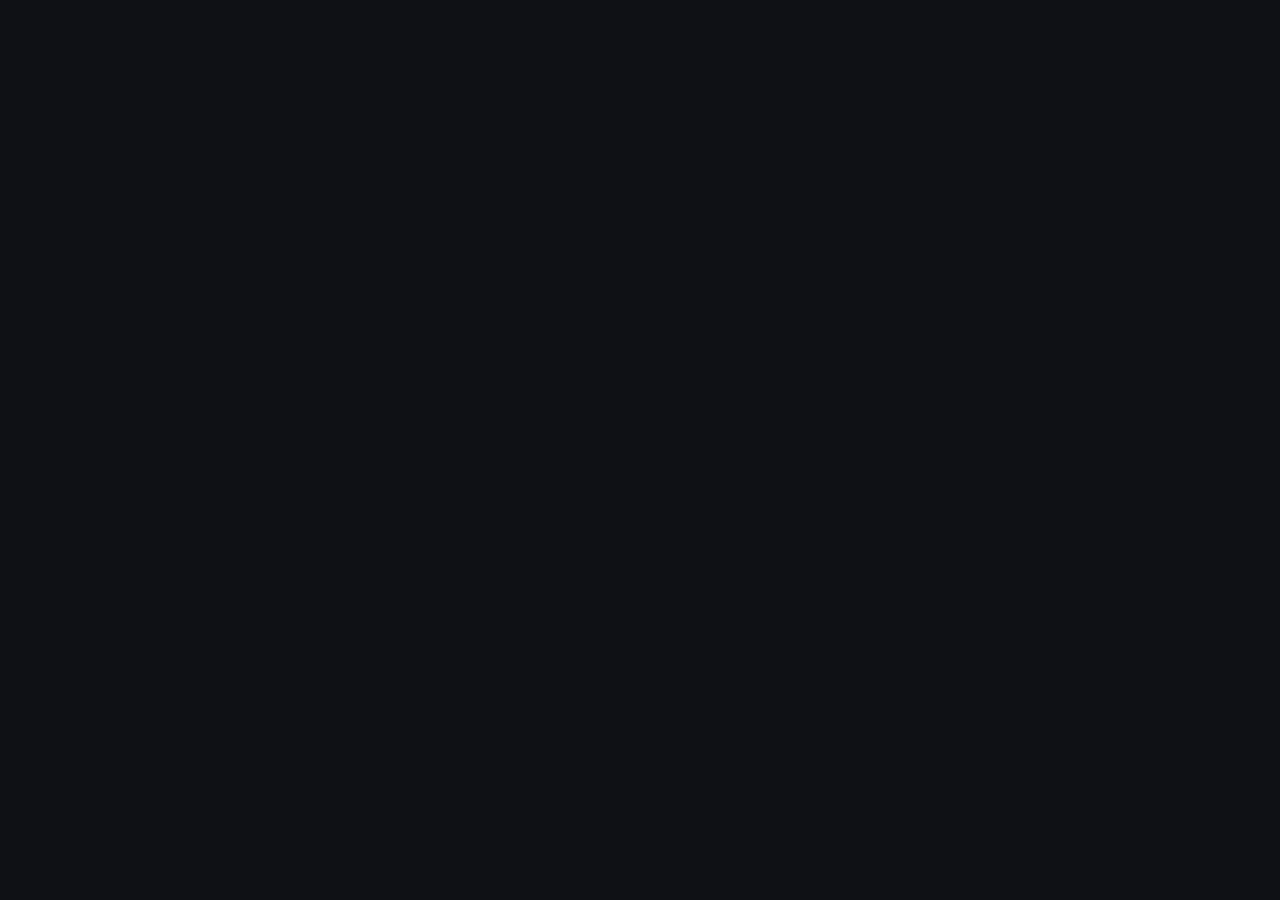
==== admin.html @ d1e249a3 "Caixas de confirmacao e de perguntar do proprio site (no lugar das do navegador), botao Desbanir e a" ====
<!DOCTYPE html>
<html lang="pt-BR">
<head>
  <meta charset="UTF-8">
  <meta name="viewport" content="width=device-width, initial-scale=1">
  <title>Administração — AethelHost</title>
  <link rel="icon" href="assets/icon.svg" type="image/svg+xml">
  <link rel="stylesheet" href="css/style.css">
  <script src="js/theme.js"></script>
</head>
<body>
  <header class="topbar">
    <div class="container">
      <a class="brand" href="index.html"><img class="logo" src="assets/icon.svg" alt="">Aethel<span>Host</span></a>
      <nav class="topnav">
        <a href="servers.html">Servidores</a>
      </nav>
    </div>
  </header>

  <main class="container">
    <div class="page-head">
      <h1>Administração</h1>
      <a class="btn" href="login.html?setup=1">Configurar logins e e-mail</a>
      <input type="text" id="adSearch" placeholder="Buscar conta, e-mail ou servidor…" maxlength="60" autocomplete="off" style="max-width:320px">
    </div>
    <div class="error" id="adErr"></div>
    <div class="info-grid" id="adTotals"></div>
    <div id="adList" style="margin-top:20px"></div>
    <p class="muted small" id="adNote" hidden>Só leitura. Você vê aqui as contas e os servidores de todo mundo; para mexer em um servidor, a própria pessoa usa o painel dela.</p>
  </main>

  <script src="js/store.js"></script>
  <script src="js/auth.js"></script>
  <script>
    const $ = (id) => document.getElementById(id);
    const PROVIDER = { google: "Google", microsoft: "Microsoft", github: "GitHub", discord: "Discord", custom: "Outro" };
    const providerName = (id) => id === "password" ? ((document.documentElement.lang || "").startsWith("en") ? "Email & password" : "E-mail e senha") : (PROVIDER[id] || id);
    const STATE = { offline: "Offline", starting: "Iniciando…", online: "Online", stopping: "Parando…" };
    let data = null;
    let mergeFor = null;  // { id, target }: qual caixa está com a mesclagem aberta (fica guardado entre as atualizações de 5 s)

    function fmtRam(mb) { return mb >= 1024 ? (mb / 1024).toFixed(mb % 1024 ? 1 : 0) + " GB" : mb + " MB"; }
    function fmtWhen(iso) {  // "2026-09-20T19:28:23" (hora local do PC) -> data e hora no idioma escolhido
      if (!iso) return "—";
      return fmtDate(new Date(iso).getTime() / 1000);
    }

    function avatar(u) {
      const fallback = h("span", { class: "avatar", translate: "no" }, (u.name || "?").trim().charAt(0).toUpperCase());
      if (!u.avatar) return fallback;
      const img = h("img", { class: "avatar", src: u.avatar, alt: "", referrerPolicy: "no-referrer" });
      img.addEventListener("error", () => img.replaceWith(fallback));
      return img;
    }

    function serverRow(s) {
      return h("div", { class: "row" },
        h("div", { class: "row-main" },
          h("strong", { translate: "no" }, s.name),
          h("small", { translate: "no" }, `${s.ip} · ${s.software} ${s.version} · :${s.port}`)),
        s.public ? h("span", { class: "badge on" }, "Endereço público") : null,
        h("span", { class: "badge" }, s.plan === "vps" ? "VPS" : "Grátis"),
        h("span", { class: "badge", translate: "no" }, fmtRam(s.ramMb)),
        h("span", { class: "status " + s.state }, STATE[s.state]),
        h("span", { class: "muted", style: "min-width:64px;text-align:right" }, s.state === "online" ? `${s.players} 👤` : ""));
    }

    // Mesclar: esta conta (drop) entra na conta escolhida (keep): logins, servidores e chave SSH passam para ela.
    function mergeBox(u) {
      if (!mergeFor || mergeFor.id !== u.id) {
        return h("div", { style: "margin-top:10px" }, h("button", { class: "btn", type: "button", style: "padding:5px 12px;font-size:13px",
          onclick: () => { mergeFor = { id: u.id, target: "" }; render(); } }, "Mesclar em outra conta…"));
      }
      const others = data.users.filter((x) => x.id !== u.id);
      const select = h("select", { onchange: (ev) => { mergeFor.target = ev.target.value; } },
        h("option", { value: "" }, "Escolha a conta que fica…"),
        ...others.map((x) => h("option", { value: x.id, selected: x.id === mergeFor.target, translate: "no" }, `${x.name}${x.username ? " (@" + x.username + ")" : ""} — ${x.email || providerName(x.provider)}`)));
      return h("div", { class: "uri-row", style: "margin-top:10px;flex-wrap:wrap" }, select,
        h("button", { class: "btn btn-danger", type: "button", onclick: async () => {
          if (!mergeFor.target) return $("adErr").replaceChildren(document.createTextNode("Escolha a conta que fica."));
          if (!(await confirmBox("Mesclar estas duas contas numa só? A conta desta caixa deixa de existir e os logins e servidores dela passam para a conta escolhida. Não dá para desfazer.", { title: "Você tem certeza?", ok: "Mesclar", danger: true }))) return;
          try { await api("POST", "/admin/merge", { keep: mergeFor.target, drop: u.id }); mergeFor = null; $("adErr").textContent = ""; await load(); }
          catch (e) { $("adErr").textContent = e.message; }
        } }, "Mesclar"),
        h("button", { class: "btn", type: "button", onclick: () => { mergeFor = null; render(); } }, "Cancelar"));
    }

    function accountCard(u) {
      const running = u.servers.filter((s) => s.state !== "offline").length;
      return h("div", { class: "card", style: "margin-bottom:14px;padding:20px" },
        h("div", { class: "row", style: "border:0;padding:0 0 10px" },
          avatar(u),
          h("div", { class: "row-main" },
            h("strong", { translate: "no" }, u.name, u.username ? h("span", { class: "muted", style: "font-weight:400" }, " @" + u.username) : null, u.admin ? h("span", { class: "badge on", translate: "yes" }, "Administrador") : null),
            h("small", {}, u.email ? h("span", { translate: "no" }, u.email) : "sem e-mail", " · ", h("span", { translate: "no" }, (u.methods || [u.provider]).map(providerName).join(" + ")))),
          h("div", { class: "row-main", style: "text-align:right;flex:none" },
            h("small", {}, "Entrou em ", h("span", { translate: "no" }, fmtWhen(u.created))),
            h("small", {}, "Último login ", h("span", { translate: "no" }, fmtWhen(u.lastLogin))),
            h("small", {}, u.sessions === 1 ? "1 sessão aberta" : `${u.sessions} sessões abertas`))),
        h("p", { class: "muted small", style: "margin:0 0 4px" },
          u.servers.length === 0 ? "Nenhum servidor." : `${u.servers.length === 1 ? "1 servidor" : u.servers.length + " servidores"}, ${running} ligado${running === 1 ? "" : "s"} agora`),
        ...u.servers.map(serverRow),
        data.users.length > 1 ? mergeBox(u) : null);
    }

    function render() {
      const q = $("adSearch").value.trim().toLowerCase();
      const t = data.totals;
      $("adTotals").replaceChildren(
        ...[["Contas", t.users], ["Servidores", t.servers], ["Ligados agora", t.running], ["Jogadores online", t.players], ["RAM em uso neste PC", fmtRam(t.ramInUseMb)]]
          .map(([label, value]) => h("div", { class: "info" }, h("small", {}, label), h("strong", {}, String(value)))));
      const match = (u) => !q || [u.name, u.email, providerName(u.provider), u.username || "", ...u.servers.flatMap((s) => [s.name, s.ip])].some((x) => (x || "").toLowerCase().includes(q));
      const cards = data.users.filter(match).map(accountCard);
      if (data.orphans.length && !q) {
        cards.push(h("div", { class: "card", style: "margin-bottom:14px;padding:20px" },
          h("p", { class: "muted small", style: "margin:0 0 4px" }, "Servidores sem conta (a conta dono não existe mais)"),
          ...data.orphans.map(serverRow)));
      }
      $("adList").replaceChildren(...(cards.length ? cards : [h("p", { class: "muted" }, "Nenhuma conta encontrada.")]));
      $("adNote").hidden = false;
    }

    async function load() {
      try {
        data = await api("GET", "/admin/overview");
        $("adErr").textContent = "";
        render();
      } catch (e) {
        if (e.status === 403) {
          $("adTotals").replaceChildren();
          $("adList").replaceChildren(h("div", { class: "empty" }, h("h2", {}, "Só para o administrador"),
            h("p", {}, "Esta página é do administrador do AethelHost (a primeira conta criada)."),
            h("a", { class: "btn btn-primary", href: "servers.html" }, "Ver meus servidores")));
          clearInterval(timer);
        } else {
          $("adErr").textContent = e.message;
        }
      }
    }

    $("adSearch").addEventListener("input", () => data && render());
    window.addEventListener("langchange", () => data && render());
    const timer = setInterval(load, 5000);
    load();
  </script>
  <script src="js/i18n-en.js"></script>
  <script src="js/i18n.js"></script>
</body>
</html>
---- css/style.css ----
/* ===== Tema escuro — cores ficam todas aqui, é só mudar as variáveis ===== */
:root {
  --bg: #0f1115;
  --surface: #171a21;
  --surface-2: #1e222b;
  --border: #2a2f3a;
  --text: #e8eaf0;
  --muted: #98a0b3;
  --accent: #4ade80;
  --accent-ink: #06210f;
  --danger: #f87171;
  --warn: #fbbf24;
  --ok: #22c55e;
  --radius: 12px;
  --border-strong: #3a4150;
  color-scheme: dark;
}

/* Tema claro (branco): só troca as cores; o console e a prévia do Minecraft continuam escuros de propósito */
:root[data-theme="light"] {
  --bg: #f4f6f9;
  --surface: #ffffff;
  --surface-2: #eceff4;
  --border: #d6dbe4;
  --border-strong: #b4bcca;
  --text: #171b22;
  --muted: #566073;
  --accent: #16a34a;
  --accent-ink: #ffffff;
  --danger: #dc2626;
  --warn: #d97706;
  --ok: #15803d;
  color-scheme: light;
}

html.i18n-wait body { visibility: hidden; }  /* escondida só até traduzir (theme.js e i18n.js) */

* { box-sizing: border-box; }

html, body { margin: 0; }

body {
  background: var(--bg);
  color: var(--text);
  font: 16px/1.5 system-ui, -apple-system, "Segoe UI", Roboto, sans-serif;
  min-height: 100vh;
}

a { color: inherit; text-decoration: none; }

.container { max-width: 1040px; margin: 0 auto; padding: 0 20px; }

/* ===== Cabeçalho ===== */
.topbar { border-bottom: 1px solid var(--border); background: var(--surface); }
.topbar .container { display: flex; align-items: center; justify-content: space-between; height: 60px; }
.brand { font-weight: 800; font-size: 20px; letter-spacing: -0.02em; }
.brand span { color: var(--accent); }
.topnav { display: flex; gap: 20px; color: var(--muted); font-size: 15px; }
.topnav a:hover { color: var(--text); }

/* Formulários do login: e-mail, senha e código */
.login-card .error, .setup-card .error, .login-card + .setup-card .error { color: var(--danger); font-size: 14px; margin: 10px 0 0; }
.login-form { text-align: left; margin-top: 14px; }
.login-form .field { margin-bottom: 14px; }
.captcha-box { margin: 4px 0 16px; }
.captcha-box iframe { max-width: 100%; }
.btn-block { width: 100%; justify-content: center; }
.center { text-align: center; }
.or { display: flex; align-items: center; gap: 12px; margin: 18px 0 6px; color: var(--muted); font-size: 14px; text-transform: lowercase; }
.or::before, .or::after { content: ""; flex: 1; height: 1px; background: var(--border); }
.check { display: flex; align-items: center; gap: 8px; margin: 0 0 16px; color: var(--muted); font-size: 14px; cursor: pointer; }
.check input { width: 16px; height: 16px; accent-color: var(--accent); }
.linkbtn { background: none; border: 0; padding: 0; color: var(--accent); font: inherit; cursor: pointer; text-decoration: underline; }
.code-input { text-align: center; font: 700 30px/1 ui-monospace, Consolas, monospace; letter-spacing: 0.35em; padding: 14px 10px 14px 20px; margin-bottom: 14px; }

/* Conta: menu no topo e página de login */
.user-menu { display: inline-flex; align-items: center; gap: 8px; }
.avatar { width: 28px; height: 28px; border-radius: 50%; object-fit: cover; background: var(--surface-2); display: inline-flex; align-items: center;
          justify-content: center; font: 800 13px/1 system-ui; color: var(--accent); flex: none; }
.user-name { max-width: 140px; overflow: hidden; text-overflow: ellipsis; white-space: nowrap; font-size: 14px; color: var(--text); }
.nav-out, .nav-login { padding: 5px 14px; font-size: 14px; }
@media (max-width: 640px) {
  .user-name { display: none; }
  .topnav { gap: 8px; }
  .nav-login, .nav-out { padding: 4px 10px; font-size: 13px; }
  .topnav a[href^="#"] { display: none; }  /* atalhos da home: no celular sobra espaço só para o essencial */
}
.login-wrap { max-width: 560px; margin: 48px auto 80px; display: grid; gap: 20px; }
.login-card { text-align: center; padding: 36px 28px; }
.login-card h1 { margin: 12px 0 8px; font-size: 26px; }
.login-logo { width: 64px; height: 64px; image-rendering: pixelated; }
.login-list { display: grid; gap: 10px; margin-top: 22px; text-align: left; }
.btn.prov { justify-content: flex-start; gap: 12px; padding: 12px 16px; font-size: 16px; }
.btn.prov.disabled { opacity: 0.55; cursor: not-allowed; }
.btn.prov small { margin-left: auto; color: var(--muted); font-weight: 400; }
.prov-mark { width: 28px; height: 28px; border-radius: 8px; color: #fff; font: 800 12px/1 system-ui; display: inline-flex; align-items: center; justify-content: center; flex: none; }
.setup-card { padding: 24px; }
.setup-block { border: 1px solid var(--border); border-radius: 10px; padding: 12px 16px; margin-bottom: 10px; background: var(--bg); }
.setup-block summary { cursor: pointer; font-weight: 700; display: flex; align-items: center; gap: 10px; }
.setup-block[open] summary { margin-bottom: 10px; color: var(--accent); }
.setup-form { margin-top: 8px; }
.uri-row { display: flex; gap: 8px; }
.uri { flex: 1; font: 13px ui-monospace, Consolas, monospace; }

/* Botão de idioma (PT | EN) no topo */
.topnav { align-items: center; }
.lang-btn { display: inline-flex; border: 1px solid var(--border); border-radius: 999px; background: var(--bg); padding: 2px; cursor: pointer; font: inherit; }
.lang-btn span { padding: 3px 10px; border-radius: 999px; font-size: 12px; font-weight: 800; letter-spacing: 0.05em; color: var(--muted); }
.lang-btn span.on { background: var(--accent); color: var(--accent-ink); }
.lang-btn:hover { border-color: var(--accent); }

/* ===== Botões ===== */
.btn {
  display: inline-flex; align-items: center; justify-content: center; gap: 8px;
  padding: 10px 20px; border-radius: 10px; border: 1px solid var(--border);
  background: var(--surface-2); color: var(--text);
  font: inherit; font-weight: 600; cursor: pointer;
}
.btn:hover { border-color: var(--border-strong); }
.btn:disabled { opacity: 0.5; cursor: not-allowed; }
.btn-primary { background: var(--accent); border-color: var(--accent); color: var(--accent-ink); }
.btn-primary:hover { filter: brightness(1.08); border-color: var(--accent); }
.btn-danger { background: transparent; border-color: var(--danger); color: var(--danger); }
.btn-lg { padding: 16px 40px; font-size: 20px; }

/* ===== Página inicial ===== */
html { scroll-behavior: smooth; }
.hero { text-align: center; padding: 80px 0 64px; }
.hero h1 { font-size: clamp(32px, 6vw, 56px); line-height: 1.1; margin: 0 0 16px; letter-spacing: -0.03em; }
.hero p { color: var(--muted); font-size: 18px; max-width: 580px; margin: 0 auto 32px; }
.hero-actions { display: flex; gap: 12px; justify-content: center; flex-wrap: wrap; }
.chips { display: flex; flex-wrap: wrap; gap: 8px; justify-content: center; margin-bottom: 28px; }
.chip { padding: 6px 14px; border-radius: 999px; border: 1px solid var(--border); background: var(--surface);
        color: var(--accent); font-size: 13px; font-weight: 700; letter-spacing: 0.02em; }
.section { padding: 64px 0; }
.section.alt { background: var(--surface); border-top: 1px solid var(--border); border-bottom: 1px solid var(--border); }
.section h2 { margin: 0 0 8px; font-size: clamp(24px, 4vw, 34px); letter-spacing: -0.02em; text-align: center; }
.section-sub { color: var(--muted); text-align: center; max-width: 620px; margin: 0 auto 36px; }
.features { display: grid; grid-template-columns: repeat(auto-fit, minmax(250px, 1fr)); gap: 16px; }
.feature { position: relative; overflow: hidden; background: var(--surface); border: 1px solid var(--border); border-radius: var(--radius); padding: 24px; }
.section.alt .feature { background: var(--bg); }
.feature h3 { margin: 0 0 8px; }
.feature p { margin: 0; color: var(--muted); }
.steps-grid { display: grid; grid-template-columns: repeat(auto-fit, minmax(240px, 1fr)); gap: 16px; }
.step-card { background: var(--bg); border: 1px solid var(--border); border-radius: var(--radius); padding: 24px; }
.step-card h3 { margin: 12px 0 6px; }
.step-card p { margin: 0; color: var(--muted); }
.step-card .num { display: inline-flex; width: 36px; height: 36px; border-radius: 10px; align-items: center; justify-content: center;
                  background: var(--accent); color: var(--accent-ink); font-weight: 800; }
.plan-cards { display: grid; grid-template-columns: repeat(auto-fit, minmax(280px, 1fr)); gap: 16px; max-width: 760px; margin: 0 auto; }
.plan-card { position: relative; overflow: hidden; background: var(--surface); border: 1px solid var(--border); border-radius: var(--radius); padding: 28px; }
.plan-card h3 { margin: 0 0 4px; }
.plan-card .price { color: var(--accent); font-weight: 800; font-size: 20px; margin-bottom: 14px; }
.plan-card ul { margin: 0 0 20px; padding-left: 18px; color: var(--muted); }
.plan-card li { margin-bottom: 6px; }
.narrow-text { max-width: 760px; }
.faq { background: var(--surface); border: 1px solid var(--border); border-radius: var(--radius); padding: 16px 20px; margin-bottom: 10px; }
.faq summary { cursor: pointer; font-weight: 700; }
.faq[open] summary { color: var(--accent); }
.faq p { margin: 10px 0 0; color: var(--muted); }
.site-footer { border-top: 1px solid var(--border); padding: 24px 0; color: var(--muted); font-size: 14px; }
.site-footer .container { display: flex; justify-content: space-between; gap: 12px; flex-wrap: wrap; }

/* Faixa diagonal "Em progresso" (cantinho do cartão) */
.ribbon-host { position: relative; overflow: hidden; }
.ribbon { position: absolute; top: 16px; right: -38px; transform: rotate(40deg); width: 150px; text-align: center; padding: 4px 0;
          background: var(--warn); color: #2a1f00; font-size: 11px; font-weight: 800; letter-spacing: 0.08em; text-transform: uppercase;
          box-shadow: 0 2px 6px rgba(0, 0, 0, 0.35); pointer-events: none; }

/* ===== Títulos de página ===== */
.page-head { display: flex; align-items: center; justify-content: space-between; gap: 16px; padding: 40px 0 24px; flex-wrap: wrap; }
.page-head h1 { margin: 0; font-size: 28px; }

/* ===== Cartões de servidor ===== */
.server-grid { display: grid; grid-template-columns: repeat(auto-fill, minmax(300px, 1fr)); gap: 16px; padding-bottom: 60px; }
.server-card {
  display: block; background: var(--surface); border: 1px solid var(--border);
  border-radius: var(--radius); padding: 20px; transition: border-color 0.15s, transform 0.15s;
}
.server-card:hover { border-color: var(--accent); transform: translateY(-2px); }
.server-card h3 { margin: 0 0 2px; }
.server-card .sub { color: var(--muted); margin: 0 0 14px; font-size: 14px; }
.server-card .addr { font-family: ui-monospace, Consolas, monospace; font-size: 13px; color: var(--muted); }
.card-foot { display: flex; align-items: center; justify-content: space-between; margin-top: 14px; }

.empty {
  text-align: center; padding: 64px 20px; border: 2px dashed var(--border);
  border-radius: var(--radius); color: var(--muted); margin-bottom: 60px;
}
.empty h2 { color: var(--text); margin: 0 0 8px; }

/* ===== Selos ===== */
.badge {
  display: inline-block; padding: 2px 10px; border-radius: 999px; font-size: 12px; font-weight: 700;
  background: var(--surface-2); border: 1px solid var(--border); color: var(--muted);
}
.status { display: inline-flex; align-items: center; gap: 8px; font-weight: 700; }
.status::before { content: ""; width: 10px; height: 10px; border-radius: 50%; background: var(--danger); }
.status.starting::before, .status.stopping::before { background: var(--warn); }
.status.online::before { background: var(--ok); }

/* ===== Formulários ===== */
.card { background: var(--surface); border: 1px solid var(--border); border-radius: var(--radius); padding: 28px; }
.narrow { max-width: 640px; margin: 0 auto; padding-bottom: 60px; }

.field { margin-bottom: 20px; }
.field label { display: block; font-weight: 600; margin-bottom: 6px; }
.field .hint { color: var(--muted); font-size: 13px; margin-top: 6px; }
.field .error { color: var(--danger); font-size: 13px; margin-top: 6px; min-height: 0; }

input[type="text"], input[type="number"], input[type="password"], input[type="email"], select {
  width: 100%; padding: 11px 14px; border-radius: 10px; border: 1px solid var(--border);
  background: var(--bg); color: var(--text); font: inherit;
}
input:focus, select:focus { outline: 2px solid var(--accent); outline-offset: -1px; }
.input-suffix { display: flex; align-items: stretch; }
.input-suffix input { border-top-right-radius: 0; border-bottom-right-radius: 0; }
.input-suffix span {
  display: flex; align-items: center; padding: 0 14px; background: var(--surface-2);
  border: 1px solid var(--border); border-left: 0; border-radius: 0 10px 10px 0; color: var(--muted);
}

.segmented { display: flex; gap: 8px; }
.segmented .seg {
  flex: 1; padding: 10px; text-align: center; border-radius: 10px; border: 1px solid var(--border);
  background: var(--bg); color: var(--muted); font-weight: 600;
}
.segmented .seg.active { border-color: var(--accent); color: var(--accent); }
.segmented .seg.off { opacity: 0.5; }

.actions { display: flex; justify-content: space-between; gap: 12px; margin-top: 28px; }

/* ===== Passos do assistente ===== */
.stepper { display: flex; gap: 8px; margin-bottom: 24px; }
.stepper .step {
  flex: 1; padding: 8px 0; border-bottom: 3px solid var(--border); color: var(--muted); font-size: 14px; font-weight: 600;
}
.stepper .step.active { border-color: var(--accent); color: var(--text); }
.stepper .step.done { border-color: var(--accent); }

/* ===== Escolha de plano ===== */
.plans { display: grid; grid-template-columns: 1fr 1fr; gap: 16px; }
.plan {
  display: block; cursor: pointer; padding: 20px; border-radius: var(--radius);
  border: 2px solid var(--border); background: var(--bg);
}
.plan input { display: none; }
.plan:has(input:checked) { border-color: var(--accent); background: var(--surface-2); }
.plan h3 { margin: 0 0 4px; }
.plan .price { color: var(--accent); font-weight: 800; margin-bottom: 10px; }
.plan ul { margin: 0; padding-left: 18px; color: var(--muted); font-size: 14px; }
.notice {
  background: var(--surface-2); border: 1px solid var(--border); border-left: 4px solid var(--warn);
  border-radius: 8px; padding: 12px 14px; font-size: 14px; color: var(--muted); margin-bottom: 20px;
}

/* ===== Painel do servidor ===== */
.panel { display: grid; grid-template-columns: 220px 1fr; gap: 24px; padding: 32px 0 60px; }
.side { display: flex; flex-direction: column; gap: 4px; }
.side button {
  text-align: left; padding: 10px 14px; border-radius: 10px; border: 0; background: transparent;
  color: var(--muted); font: inherit; font-weight: 600; cursor: pointer;
}
.side button:hover:not(:disabled) { background: var(--surface); color: var(--text); }
.side button.active { background: var(--surface-2); color: var(--accent); }
.side button:disabled { opacity: 0.4; cursor: not-allowed; }
.side button, .side .back { white-space: nowrap; }
.side .back { margin-bottom: 12px; padding: 10px 14px; color: var(--muted); font-size: 14px; }

.panel-head h1 { margin: 0; font-size: 26px; }
.panel-head p { margin: 2px 0 0; color: var(--muted); }
.demo-banner {
  margin: 16px 0; padding: 10px 14px; border-radius: 8px; background: var(--surface-2);
  border: 1px solid var(--border); border-left: 4px solid var(--warn); font-size: 14px; color: var(--muted);
}

.status-card { text-align: center; padding: 36px 20px; margin-bottom: 16px; }
.status-card .status { font-size: 28px; }
.status-card .addr { font-family: ui-monospace, Consolas, monospace; margin: 8px 0 24px; color: var(--muted); }
.info-grid { display: grid; grid-template-columns: repeat(auto-fit, minmax(150px, 1fr)); gap: 12px; }
.info { background: var(--surface); border: 1px solid var(--border); border-radius: var(--radius); padding: 14px 16px; }
.info small { display: block; color: var(--muted); }
.info strong { font-size: 18px; }

.console {
  background: #0a0c10; border: 1px solid var(--border); border-radius: var(--radius);
  height: 380px; overflow: auto; padding: 14px; font: 13px/1.6 ui-monospace, Consolas, monospace; color: #c9d1d9;
}
.console .t { color: #6b7280; }
.console .warn { color: var(--warn); }
.console .error { color: var(--danger); }
.console .cmd { color: var(--accent); }
.console .sep { color: var(--muted); margin: 6px 0; }
.cmd-row { display: flex; gap: 8px; margin-top: 12px; }

/* Aba Opções: cada opção é uma linha com o controle e, embaixo, a chave=valor do Minecraft */
.opt-head { display: flex; align-items: center; gap: 12px; flex-wrap: wrap; margin: 24px 0 12px; }
.opt-head h3 { margin: 0; }
.opt-search { flex: 1; min-width: 200px; max-width: 360px; margin-left: auto; padding: 8px 14px; }
.notice.warn { border-left-color: var(--warn); }
.opt-grid { display: grid; grid-template-columns: repeat(auto-fill, minmax(330px, 1fr)); gap: 10px; }
.opt-grid.compact { grid-template-columns: repeat(auto-fill, minmax(250px, 1fr)); gap: 8px; }
.opt { background: var(--surface); border: 1px solid var(--border); border-radius: 10px; }
.opt[hidden] { display: none; }
.opt.dirty { border-color: var(--accent); }
.opt-main { display: flex; align-items: center; justify-content: space-between; gap: 12px; padding: 10px 14px; min-height: 52px; }
.opt.compact .opt-main { padding: 7px 10px; min-height: 44px; }
.opt-label { font-weight: 700; line-height: 1.25; }
.opt.compact .opt-label { font-size: 13.5px; font-weight: 600; display: -webkit-box; -webkit-line-clamp: 2; -webkit-box-orient: vertical; overflow: hidden; }
.opt-key { background: var(--bg); color: var(--muted); font: 11.5px/1.4 ui-monospace, Consolas, monospace; padding: 4px 14px; border-radius: 0 0 9px 9px;
           overflow: hidden; text-overflow: ellipsis; white-space: nowrap; }
.opt.compact .opt-key { padding: 3px 10px; font-size: 11px; }
.opt .cs, .opt .cs-btn { min-width: 150px; }
.opt .cs-btn { padding: 7px 12px; }
.opt-text { width: 55%; min-width: 120px; padding: 7px 10px; }
.num { display: inline-flex; align-items: stretch; border: 1px solid var(--border); border-radius: 8px; background: var(--bg); overflow: hidden; flex: none; }
.num input { width: 84px; border: 0; border-radius: 0; background: transparent; text-align: center; padding: 6px 4px; -moz-appearance: textfield; appearance: textfield; }
.num input::-webkit-outer-spin-button, .num input::-webkit-inner-spin-button { -webkit-appearance: none; margin: 0; }
.opt.compact .num input { width: 64px; padding: 4px 2px; }
.num-btn { width: 30px; border: 0; background: var(--surface-2); color: var(--text); font: 700 16px/1 system-ui; cursor: pointer; }
.num-btn:hover:not(:disabled) { background: var(--accent); color: var(--accent-ink); }
.num-btn:disabled, .num input:disabled { opacity: 0.5; cursor: not-allowed; }
.tgl { display: inline-flex; cursor: pointer; flex: none; }
.tgl.off { cursor: not-allowed; opacity: 0.55; }
.tgl input { display: none; }
.tgl-box { width: 52px; height: 28px; border-radius: 7px; border: 1px solid var(--danger); background: rgba(248, 113, 113, 0.14); position: relative; transition: background 0.15s, border-color 0.15s; }
.opt.compact .tgl-box { width: 44px; height: 24px; }
.tgl-box::before { content: "✕"; position: absolute; inset: 0; display: flex; align-items: center; justify-content: flex-start; padding-left: 9px; font-size: 13px; font-weight: 800; color: var(--danger); }
.tgl-box::after { content: ""; position: absolute; top: 3px; right: 3px; width: 20px; height: calc(100% - 8px); border-radius: 4px; background: var(--danger); transition: transform 0.15s; transform: none; opacity: 0.85; }
.tgl input:checked + .tgl-box { border-color: var(--accent); background: rgba(74, 222, 128, 0.16); }
.tgl input:checked + .tgl-box::before { content: "✓"; color: var(--accent); justify-content: flex-end; padding: 0 9px 0 0; }
.tgl input:checked + .tgl-box::after { background: var(--accent); right: auto; left: 3px; }
.savebar { position: sticky; bottom: 14px; z-index: 20; display: flex; align-items: center; justify-content: space-between; gap: 12px; flex-wrap: wrap;
           margin-top: 16px; padding: 12px 16px; background: var(--surface); border: 1px solid var(--accent); border-radius: 12px; box-shadow: 0 10px 30px rgba(0, 0, 0, 0.5); }
.savebar[hidden] { display: none; }

/* Abas Jogadores, Arquivos, Mundos e Backups */
.small { font-size: 13px; margin: 0 0 12px; }
.row-actions { display: flex; gap: 8px; flex-wrap: wrap; justify-content: flex-end; }
.row .btn, .row-actions .btn { padding: 6px 12px; font-size: 14px; }
a.btn { text-decoration: none; }
.badge.on { margin-left: 8px; color: var(--accent); border-color: var(--accent); }
.form-grid { display: grid; grid-template-columns: repeat(auto-fit, minmax(200px, 1fr)); gap: 0 16px; }
.switch { display: inline-flex; align-items: center; gap: 10px; cursor: pointer; font-weight: 600; user-select: none; }
.switch input { display: none; }
.switch .knob { width: 40px; height: 22px; border-radius: 999px; background: var(--surface-2); border: 1px solid var(--border); position: relative; transition: background 0.15s; }
.switch .knob::after { content: ""; position: absolute; top: 2px; left: 2px; width: 16px; height: 16px; border-radius: 50%; background: var(--muted); transition: transform 0.15s, background 0.15s; }
.switch input:checked + .knob { background: rgba(74, 222, 128, 0.25); border-color: var(--accent); }
.switch input:checked + .knob::after { transform: translateX(18px); background: var(--accent); }
.crumbs { display: flex; flex-wrap: wrap; align-items: center; gap: 4px; font-family: ui-monospace, Consolas, monospace; font-size: 14px; }
.crumb { background: none; border: 0; padding: 2px 6px; border-radius: 6px; color: var(--accent); cursor: pointer; font: inherit; }
.crumb:hover { background: var(--surface-2); }
.crumbs .sep { color: var(--muted); }
.file-row { gap: 10px; }
.file-ico { color: var(--muted); display: inline-flex; flex: none; }
.file-name { background: none; border: 0; padding: 0; font: inherit; font-weight: 700; color: var(--text); cursor: pointer; text-align: left; }
.file-name:hover:not(.plain) { color: var(--accent); }
.file-name.plain { cursor: default; }
.editor { width: 100%; min-height: 420px; resize: vertical; padding: 12px 14px; border-radius: 10px; border: 1px solid var(--border); background: #0a0c10; color: #d7dde5;
          font: 13px/1.6 ui-monospace, Consolas, monospace; white-space: pre; overflow: auto; tab-size: 4; }
.editor:focus { outline: 2px solid var(--accent); outline-offset: -1px; }

/* Lista de escolha com o visual do AethelHost (substitui o menu nativo do navegador) */
.cs { position: relative; }
.cs-native { display: none !important; }
.cs-btn { width: 100%; display: flex; align-items: center; justify-content: space-between; gap: 10px; padding: 11px 14px; border-radius: 10px;
          border: 1px solid var(--border); background: var(--bg); color: var(--text); font: inherit; cursor: pointer; text-align: left; }
.cs-btn:hover:not(:disabled) { border-color: var(--border-strong); }
.cs-btn:focus-visible, .cs.open .cs-btn { outline: 2px solid var(--accent); outline-offset: -1px; }
.cs-btn:disabled { opacity: 0.55; cursor: not-allowed; }
.cs-label { overflow: hidden; text-overflow: ellipsis; white-space: nowrap; }
.cs-chevron { display: inline-flex; color: var(--muted); transition: transform 0.15s; flex: none; }
.cs.open .cs-chevron { transform: rotate(180deg); color: var(--accent); }
.cs-panel { position: absolute; z-index: 50; left: 0; right: 0; top: calc(100% + 6px); background: var(--surface); border: 1px solid var(--border-strong);
            border-radius: 12px; box-shadow: 0 16px 40px rgba(0, 0, 0, 0.55); overflow: hidden; }
.cs-search { width: 100%; border: 0; border-bottom: 1px solid var(--border); border-radius: 0; background: var(--surface-2); padding: 10px 14px; }
.cs-search:focus { outline: none; border-bottom-color: var(--accent); }
.cs-items { max-height: 300px; overflow-y: auto; padding: 6px; }
.cs-group { padding: 8px 10px 4px; font-size: 11px; font-weight: 800; letter-spacing: 0.08em; text-transform: uppercase; color: var(--accent); }
.cs-item { display: flex; align-items: center; justify-content: space-between; gap: 10px; padding: 8px 10px; border-radius: 8px; cursor: pointer; }
.cs-item:hover:not(.disabled) { background: var(--surface-2); }
.cs-item.selected { background: rgba(74, 222, 128, 0.12); color: var(--accent); }
.cs-item.disabled { opacity: 0.4; cursor: not-allowed; }
.cs-check { display: inline-flex; flex: none; }
.cs-none { padding: 14px 10px; color: var(--muted); text-align: center; }

/* Logo e ícone dos servidores */
.brand { display: inline-flex; align-items: center; }
.brand .logo { width: 30px; height: 30px; image-rendering: pixelated; margin-right: 10px; }
.card-icon, .hdr-icon { image-rendering: pixelated; flex: none; border-radius: 6px; background: var(--surface-2); }
.card-icon { width: 48px; height: 48px; }
.hdr-icon { width: 64px; height: 64px; }
.card-top { display: flex; gap: 14px; align-items: center; margin-bottom: 10px; }
.card-title { min-width: 0; }
.card-title h3 { margin: 0; overflow: hidden; text-overflow: ellipsis; white-space: nowrap; }
.card-title .sub { margin: 2px 0 0; min-height: 1.4em; }
.panel-top { display: flex; align-items: center; gap: 16px; }
.panel-head .sub-mc { color: var(--muted); margin-top: 4px; }
.mc-line { min-height: 1.35em; white-space: pre-wrap; }
.panel-head p.mc { margin: 4px 0 0; }
.blk { text-shadow: 0 0 3px rgba(255, 255, 255, 0.55); }
.obf { font-family: ui-monospace, Consolas, monospace; }

/* Editor do subtítulo (MOTD): cores, negrito e o resto, no estilo AethelHost */
.motd-toolbar { display: flex; flex-wrap: wrap; gap: 8px; margin-bottom: 8px; }
.tb-group { display: flex; flex-wrap: wrap; gap: 4px; padding: 4px; background: var(--bg); border: 1px solid var(--border); border-radius: 10px; }
.sw { width: 26px; height: 26px; border-radius: 6px; border: 2px solid var(--border); background: var(--c); color: #fff; mix-blend-mode: normal;
      font: 700 11px/1 ui-monospace, Consolas, monospace; cursor: pointer; text-shadow: 0 0 2px #000, 0 0 2px #000; padding: 0; }
.sw:hover { border-color: var(--accent); transform: translateY(-1px); }
.sw-dark { border-color: #4a505b; }
.tb { min-width: 32px; height: 28px; padding: 0 8px; border-radius: 6px; border: 1px solid transparent; background: var(--surface-2); color: var(--text);
      font: 600 14px/1 system-ui, sans-serif; cursor: pointer; display: inline-flex; align-items: center; justify-content: center; }
.tb:hover { border-color: var(--accent); color: var(--accent); }
.motd-input { width: 100%; resize: none; padding: 11px 14px; border-radius: 10px; border: 1px solid var(--border); background: var(--bg); color: var(--text);
              font: 14px/1.5 ui-monospace, Consolas, monospace; white-space: pre; overflow: hidden; }
.motd-input:focus { outline: 2px solid var(--accent); outline-offset: -1px; }
.mc-list { display: flex; gap: 12px; align-items: flex-start; margin-top: 12px; padding: 10px; background: #14171b; border: 2px solid #3b414b; border-radius: 4px; overflow: hidden; }
.mc-icon { width: 64px; height: 64px; image-rendering: pixelated; flex: none; }
.mc-body { min-width: 0; font: 15px/1.3 ui-monospace, Consolas, "Courier New", monospace; letter-spacing: -0.2px; text-shadow: 2px 2px 0 #2d3138; }
.mc-name { color: #fff; }
.mc-text { color: #aaa; }
.icon-picker { display: flex; gap: 16px; align-items: center; flex-wrap: wrap; }
.icon-picker img { width: 64px; height: 64px; image-rendering: pixelated; border-radius: 6px; background: var(--surface-2); border: 1px solid var(--border); }

/* Aba Software e Mods/Plugins */
.plan .kind { color: var(--accent); font-weight: 700; font-size: 13px; margin-bottom: 6px; }
.plan .plan-desc { margin: 0; color: var(--muted); font-size: 13px; }
.card-head { display: flex; align-items: center; justify-content: space-between; gap: 12px; margin-bottom: 12px; flex-wrap: wrap; }
.row { display: flex; align-items: center; gap: 12px; padding: 12px 0; border-top: 1px solid var(--border); }
.row:first-child { border-top: 0; }
.row.off .row-main { opacity: 0.55; }
.row-main { flex: 1; min-width: 0; display: flex; flex-direction: column; }
.row-main small { color: var(--muted); }
.row-main .desc { color: var(--muted); font-size: 13px; margin-top: 2px; overflow: hidden; text-overflow: ellipsis; display: -webkit-box; -webkit-line-clamp: 2; -webkit-box-orient: vertical; }
.icon { width: 44px; height: 44px; border-radius: 10px; background: var(--surface-2); flex: none; object-fit: cover; }
.muted { color: var(--muted); }
.ok-msg { color: var(--ok); font-size: 14px; margin: 8px 0; }
.ok-msg:empty { margin: 0; }
.is-running .needs-offline { opacity: 0.4; pointer-events: none; }

/* Cartão de conexão com a VPS */
.steps { margin: 0 0 16px; padding-left: 20px; color: var(--muted); font-size: 14px; }
.steps li { margin-bottom: 6px; }
.steps b, code { color: var(--text); }
code { background: var(--bg); border: 1px solid var(--border); border-radius: 6px; padding: 1px 6px; font-size: 13px; }
.keybox {
  width: 100%; resize: none; padding: 10px 12px; border-radius: 10px; border: 1px solid var(--border);
  background: var(--bg); color: var(--text); font: 12px/1.5 ui-monospace, Consolas, monospace; word-break: break-all;
}
.btn-row { display: flex; gap: 8px; flex-wrap: wrap; margin-top: 12px; }
.vps-result { margin-top: 12px; font-size: 14px; color: var(--muted); }
.vps-result.ok { color: var(--ok); }
.vps-result.bad { color: var(--danger); }
.info small.names, .info #playerNames { margin-top: 2px; word-break: break-word; }

.danger-zone { margin-top: 28px; padding-top: 20px; border-top: 1px solid var(--border); }

[hidden] { display: none !important; }

@media (max-width: 800px) {
  .panel { grid-template-columns: 1fr; }
  .side { flex-direction: row; overflow-x: auto; }
  .side .back { margin-bottom: 0; }
  .plans { grid-template-columns: 1fr; }
}


/* ===== Menu do perfil (topo) ===== */
.user-menu { position: relative; }
.user-btn { display: inline-flex; align-items: center; gap: 8px; padding: 3px 10px 3px 4px; border-radius: 999px; border: 1px solid var(--border);
            background: var(--surface-2); color: var(--text); font: inherit; cursor: pointer; }
.user-btn:hover, .user-btn[aria-expanded="true"] { border-color: var(--accent); }
.user-btn .caret { width: 0; height: 0; border-left: 4px solid transparent; border-right: 4px solid transparent; border-top: 5px solid var(--muted); }
.user-pop { position: absolute; right: 0; top: calc(100% + 8px); min-width: 190px; z-index: 60; padding: 6px; background: var(--surface);
            border: 1px solid var(--border-strong); border-radius: 12px; box-shadow: 0 16px 40px rgba(0, 0, 0, 0.35); }
.user-pop[hidden] { display: none; }
.user-pop .who { padding: 8px 12px 10px; border-bottom: 1px solid var(--border); margin-bottom: 4px; font-size: 13px; color: var(--muted); }
.user-pop .who b { display: block; color: var(--text); font-size: 15px; }
.user-pop a, .user-pop button { display: block; width: 100%; text-align: left; padding: 9px 12px; border: 0; border-radius: 8px; background: none;
                                color: var(--text); font: inherit; font-size: 14px; cursor: pointer; }
.user-pop a:hover, .user-pop button:hover { background: var(--surface-2); color: var(--text); }
.user-pop .danger { color: var(--danger); }

/* ===== Página do perfil ===== */
.profile { max-width: 760px; margin: 32px auto 80px; display: grid; gap: 20px; }
.profile-card { padding: 0; overflow: hidden; }
.banner { position: relative; height: 160px; background: linear-gradient(135deg, #1a2a22 0%, #16211c 45%, #1b2029 100%); overflow: hidden; }
.banner::before { content: ""; position: absolute; inset: 0; background: url("../assets/icon.svg") 0 0 / 36px 36px space; opacity: 0.32; }
.banner::after { content: ""; position: absolute; inset: 0; background: linear-gradient(180deg, transparent 55%, rgba(0, 0, 0, 0.35)); }
.profile-head { display: flex; align-items: flex-end; gap: 18px; padding: 0 28px; margin-top: -44px; position: relative; z-index: 1; flex-wrap: wrap; }
.avatar.big { width: 96px; height: 96px; font-size: 40px; border: 4px solid var(--surface); box-shadow: 0 4px 16px rgba(0, 0, 0, 0.35); }
.profile-head h1 { margin: 0; font-size: 28px; line-height: 1.15; }
.profile-head .handle { color: var(--muted); font-size: 16px; }
.profile-body { padding: 18px 28px 28px; }
.profile-facts { display: grid; grid-template-columns: repeat(auto-fit, minmax(200px, 1fr)); gap: 12px; margin: 0; }
.profile-facts div { background: var(--bg); border: 1px solid var(--border); border-radius: 10px; padding: 10px 14px; }
.profile-facts dt { color: var(--muted); font-size: 13px; }
.profile-facts dd { margin: 2px 0 0; font-weight: 600; word-break: break-word; }
.theme-picker { display: grid; grid-template-columns: repeat(2, 1fr); gap: 12px; margin-top: 14px; }
.theme-opt { border: 2px solid var(--border); border-radius: 12px; padding: 10px; background: var(--surface); color: var(--text); font: inherit; cursor: pointer; text-align: left; }
.theme-opt:hover { border-color: var(--border-strong); }
.theme-opt[aria-pressed="true"] { border-color: var(--accent); }
.theme-opt .swatch { display: block; height: 64px; border-radius: 8px; margin-bottom: 8px; border: 1px solid rgba(128, 128, 128, 0.35); position: relative; }
.theme-opt .swatch::before { content: ""; position: absolute; left: 10px; top: 10px; width: 46%; height: 8px; border-radius: 4px; background: rgba(128, 128, 128, 0.55); }
.theme-opt .swatch::after { content: ""; position: absolute; left: 10px; top: 28px; width: 28%; height: 20px; border-radius: 6px; background: #4ade80; }
.swatch.dark { background: #0f1115; }
.swatch.light { background: #f4f6f9; }

/* No tema branco, o subtítulo colorido do Minecraft ganha um fundo escuro (as cores claras do jogo sumiriam no branco) */
:root[data-theme="light"] .sub-mc { display: inline-block; background: #1b1f27; padding: 2px 10px; border-radius: 6px; }

/* ===== Sino de notificações ===== */
.bell { position: relative; display: inline-flex; align-items: center; justify-content: center; width: 36px; height: 36px; border-radius: 50%;
        border: 1px solid var(--border); background: var(--surface-2); color: var(--text); cursor: pointer; padding: 0; }
.bell:hover, .bell[aria-expanded="true"] { border-color: var(--accent); }
.bell svg { width: 18px; height: 18px; }
.bell-count { position: absolute; top: -4px; right: -4px; min-width: 18px; height: 18px; padding: 0 5px; border-radius: 999px; background: var(--danger);
              color: #fff; font: 800 11px/18px system-ui; text-align: center; }
.bell-wrap { position: relative; display: inline-flex; }
.notif-pop { position: absolute; right: 0; top: calc(100% + 8px); width: 340px; max-width: calc(100vw - 24px); max-height: 70vh; overflow: auto; z-index: 60;
             background: var(--surface); border: 1px solid var(--border-strong); border-radius: 12px; box-shadow: 0 16px 40px rgba(0, 0, 0, 0.35); }
.notif-pop[hidden] { display: none; }
.notif-head { display: flex; align-items: center; justify-content: space-between; padding: 12px 14px; border-bottom: 1px solid var(--border); font-weight: 700; }
.notif-head .linkbtn { font-size: 13px; font-weight: 400; }
.notif-item { padding: 12px 14px; border-bottom: 1px solid var(--border); font-size: 14px; }
.notif-item:last-child { border-bottom: 0; }
.notif-item.unread { background: rgba(74, 222, 128, 0.07); }
.notif-item .when { color: var(--muted); font-size: 12px; margin-top: 4px; }
.notif-item .lv { display: flex; gap: 12px; flex-wrap: wrap; color: var(--muted); font-size: 13px; margin-top: 4px; }
.notif-item .lv b { color: var(--text); font-weight: 600; }
.notif-actions { display: flex; gap: 8px; margin-top: 10px; }
.notif-actions .btn { padding: 5px 14px; font-size: 13px; }
.notif-empty { padding: 22px 14px; text-align: center; color: var(--muted); }

/* ===== Compartilhamento ===== */
.badge.shared { color: #38bdf8; border-color: #38bdf8; }
.badge.owner { color: var(--warn); border-color: var(--warn); }
.badge.pending { color: var(--warn); border-color: var(--warn); }
.share-row { display: flex; align-items: center; gap: 12px; padding: 12px 0; border-top: 1px solid var(--border); flex-wrap: wrap; }
.share-row:first-child { border-top: 0; }
.share-row .who { flex: 1; min-width: 160px; display: flex; align-items: center; gap: 10px; }
.share-row .who small { display: block; color: var(--muted); }
.share-row select { width: auto; min-width: 150px; padding: 7px 10px; }
.share-form { display: grid; gap: 14px; }
.type-grid { display: grid; grid-template-columns: repeat(auto-fit, minmax(210px, 1fr)); gap: 16px; }
.type-grid h4 { margin: 0 0 4px; }
.type-grid p { margin: 0; color: var(--muted); font-size: 14px; }
.shared-badge { margin-left: 10px; vertical-align: middle; font-size: 12px; }

/* Papéis: quem recebeu o servidor só vê o que o nível dele permite (a API também confere) */
body.role-basic .full-only { display: none !important; }
body:not(.role-owner) .owner-only { display: none !important; }
body.files-read .files-write, body.files-none .files-write { display: none !important; }

/* ===== Tela de espera ("Aguarde...") ===== */
.wait-overlay { position: fixed; inset: 0; z-index: 500; display: flex; align-items: center; justify-content: center; background: rgba(120, 126, 138, 0.55); backdrop-filter: blur(2px); }
.wait-overlay[hidden] { display: none; }
.wait-box { display: flex; flex-direction: column; align-items: center; gap: 14px; padding: 22px 36px; border-radius: 14px; background: rgba(30, 34, 43, 0.94); color: #fff; font-weight: 700; font-size: 18px; box-shadow: 0 12px 40px rgba(0, 0, 0, 0.35); }
.spinner { width: 34px; height: 34px; border-radius: 50%; border: 4px solid rgba(255, 255, 255, 0.25); border-top-color: var(--accent); animation: spin 0.8s linear infinite; }
@keyframes spin { to { transform: rotate(360deg); } }

/* ===== Conectar-se (outros logins da mesma conta) ===== */
.conn-row { display: flex; align-items: center; gap: 14px; padding: 14px 0; border-top: 1px solid var(--border); flex-wrap: wrap; }
.conn-row:first-child { border-top: 0; }
.conn-row .who { flex: 1; min-width: 160px; display: flex; align-items: center; gap: 12px; }
.conn-row .who small { display: block; color: var(--muted); }
.badge.connected { color: var(--accent); border-color: var(--accent); }

/* ===== Banners prontos e editar perfil ===== */
.banner.b-blue { background: linear-gradient(135deg, #12263a 0%, #14202f 50%, #1b2029 100%); }
.banner.b-purple { background: linear-gradient(135deg, #2a1a3a 0%, #1e1830 50%, #1b2029 100%); }
.banner.b-orange { background: linear-gradient(135deg, #3a2612 0%, #2c1f14 50%, #1b2029 100%); }
.banner.b-red { background: linear-gradient(135deg, #3a1616 0%, #2b1719 50%, #1b2029 100%); }
.banner.b-gray { background: linear-gradient(135deg, #2a2f38 0%, #21252c 50%, #1b2029 100%); }
.banner.has-img { background-size: cover; background-position: center; }
.banner.has-img::before { display: none; }
.stack { display: grid; gap: 20px; }
.stack h2 { margin: 0 0 4px; }
.swatch-grid { display: flex; flex-wrap: wrap; gap: 10px; margin: 10px 0 14px; }
.b-swatch { position: relative; width: 84px; height: 44px; border-radius: 10px; border: 2px solid var(--border); padding: 0; cursor: pointer; overflow: hidden; }
.b-swatch::before { content: ""; position: absolute; inset: 0; background: url("../assets/icon.svg") 0 0 / 16px 16px space; opacity: 0.3; }
.b-swatch[aria-pressed="true"] { border-color: var(--accent); }
.b-swatch:hover { border-color: var(--border-strong); }
.b-swatch.b-green { background: linear-gradient(135deg, #1a2a22, #1b2029); }
.b-swatch.b-blue { background: linear-gradient(135deg, #12263a, #1b2029); }
.b-swatch.b-purple { background: linear-gradient(135deg, #2a1a3a, #1b2029); }
.b-swatch.b-orange { background: linear-gradient(135deg, #3a2612, #1b2029); }
.b-swatch.b-red { background: linear-gradient(135deg, #3a1616, #1b2029); }
.b-swatch.b-gray { background: linear-gradient(135deg, #2a2f38, #1b2029); }
.edit-head { display: flex; align-items: center; gap: 16px; flex-wrap: wrap; margin-bottom: 8px; }
.edit-head .avatar.big { width: 72px; height: 72px; font-size: 30px; border-width: 3px; }
.two-col { display: grid; grid-template-columns: repeat(auto-fit, minmax(230px, 1fr)); gap: 14px; }
.code-step { border: 1px solid var(--accent); border-radius: 12px; padding: 16px; margin-top: 12px; text-align: center; }
.code-step .code-input { max-width: 260px; margin: 8px auto 12px; display: block; }

/* Caixas de diálogo (confirmar / perguntar) */
.dlg-overlay { position: fixed; inset: 0; z-index: 600; display: flex; align-items: center; justify-content: center; padding: 16px; background: rgba(8, 10, 14, 0.62); backdrop-filter: blur(3px); animation: dlg-fade 0.15s ease-out; }
.dlg-box { width: min(440px, 100%); padding: 26px 26px 22px; border-radius: 16px; background: var(--surface); border: 1px solid var(--border-strong); box-shadow: 0 24px 70px rgba(0, 0, 0, 0.5); text-align: center; animation: dlg-pop 0.18s ease-out; }
.dlg-icon { width: 46px; height: 46px; margin: 0 auto 14px; border-radius: 50%; display: flex; align-items: center; justify-content: center; font-size: 24px; font-weight: 800; color: var(--accent); background: rgba(74, 222, 128, 0.14); border: 2px solid var(--accent); }
.dlg-box.danger .dlg-icon { color: var(--danger); background: rgba(248, 113, 113, 0.14); border-color: var(--danger); }
.dlg-title { margin: 0 0 8px; font-size: 20px; }
.dlg-msg { margin: 0 0 18px; color: var(--muted); line-height: 1.5; font-size: 15px; overflow-wrap: anywhere; }
.dlg-input { width: 100%; margin: 0 0 18px; }
.dlg-actions { display: flex; gap: 10px; justify-content: center; flex-wrap: wrap; }
.dlg-actions .btn { min-width: 120px; justify-content: center; }
@keyframes dlg-fade { from { opacity: 0; } to { opacity: 1; } }
@keyframes dlg-pop { from { opacity: 0; transform: translateY(8px) scale(0.97); } to { opacity: 1; transform: none; } }
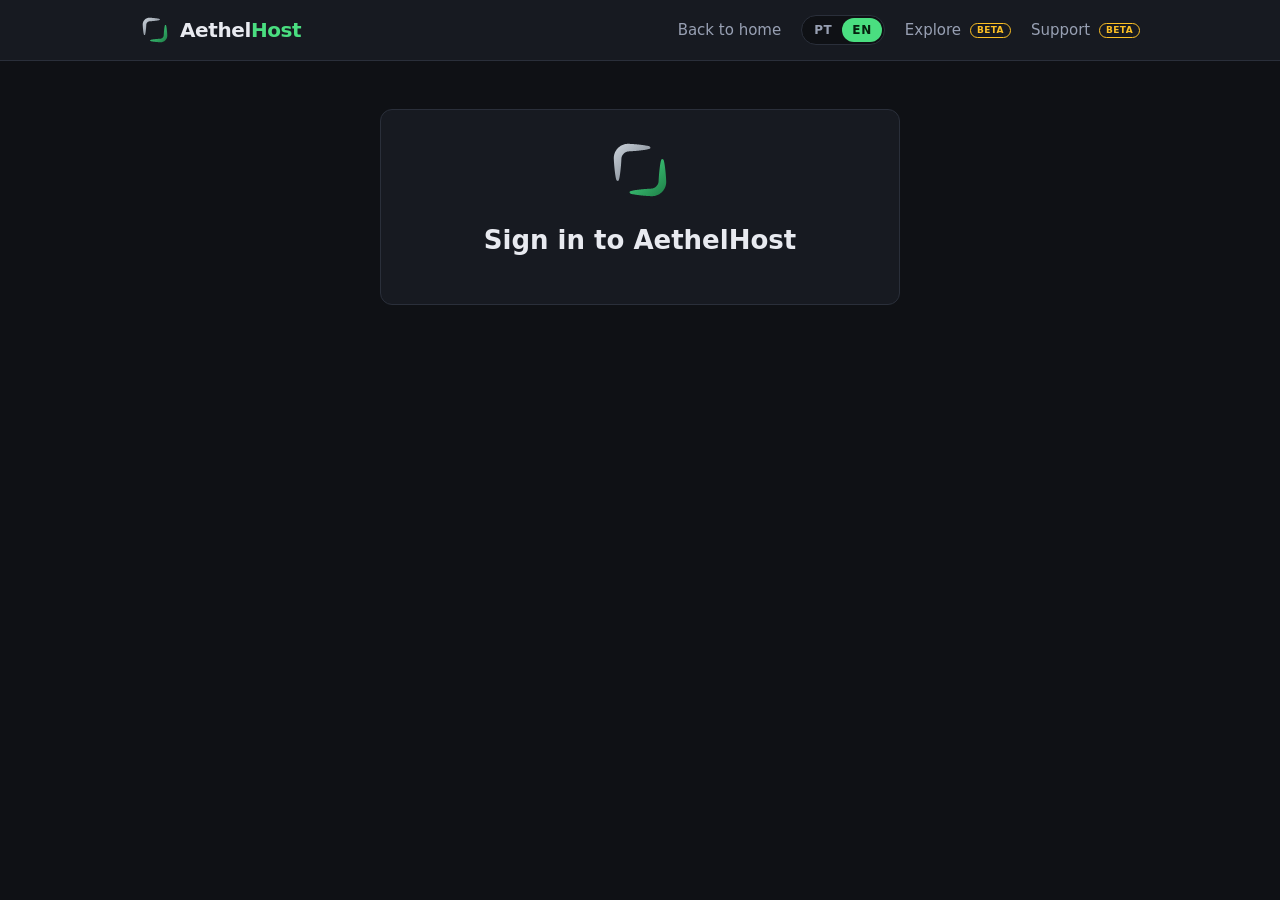
==== commit 97a6323e: "Explorar (Beta) com selo Confiavel por AethelHost, denuncias e Suporte (Beta) com guias e conversa c" ====
--- a/admin.html
+++ b/admin.html
@@ -26,6 +26,8 @@
     </div>
     <div class="error" id="adErr"></div>
     <div class="info-grid" id="adTotals"></div>
+    <div id="adExplore" style="margin-top:20px"></div>
+    <div id="adSupport" style="margin-top:20px"></div>
     <div id="adList" style="margin-top:20px"></div>
     <p class="muted small" id="adNote" hidden>Só leitura. Você vê aqui as contas e os servidores de todo mundo; para mexer em um servidor, a própria pessoa usa o painel dela.</p>
   </main>
@@ -60,6 +62,9 @@
           h("strong", { translate: "no" }, s.name),
           h("small", { translate: "no" }, `${s.ip} · ${s.software} ${s.version} · :${s.port}`)),
         s.public ? h("span", { class: "badge on" }, "Endereço público") : null,
+        s.listed ? h("span", { class: "badge on" }, "No Explorar") : null,
+        s.verified ? h("span", { class: "badge on" }, "Verificado") : null,
+        h("button", { class: "btn", type: "button", style: "padding:3px 10px;font-size:12px", onclick: () => setTrust(s) }, s.verified ? "Tirar selo" : "Dar selo"),
         h("span", { class: "badge" }, s.plan === "vps" ? "VPS" : "Grátis"),
         h("span", { class: "badge", translate: "no" }, fmtRam(s.ramMb)),
         h("span", { class: "status " + s.state }, STATE[s.state]),
@@ -86,6 +91,98 @@
         h("button", { class: "btn", type: "button", onclick: () => { mergeFor = null; render(); } }, "Cancelar"));
     }
 
+    // ---- Explorar: selo "Confiável por AethelHost", remoção e denúncias
+    async function setTrust(s) {
+      let note = "";
+      if (!s.verified) {
+        note = await promptBox(`Dar o selo Confiável por AethelHost ao servidor "${s.name}"? Só dê depois de testar: entra, sem mods maliciosos, sem golpe. Nota para você (opcional):`, { title: "Dar o selo", ok: "Dar selo", placeholder: "ex.: testado em 26/09" });
+        if (note === null) return;
+      } else if (!(await confirmBox(`Tirar o selo do servidor "${s.name}"?`, { ok: "Tirar selo", danger: true }))) return;
+      try { await api("POST", "/admin/explore", { id: s.id, verified: !s.verified, note }); $("adErr").textContent = ""; await load(); }
+      catch (e) { $("adErr").textContent = e.message; }
+    }
+
+    async function exploreAct(s, body, ask) {
+      if (ask && !(await confirmBox(ask, { ok: "Confirmar", danger: true }))) return;
+      try { await api("POST", "/admin/explore", { id: s.id, ...body }); $("adErr").textContent = ""; await load(); }
+      catch (e) { $("adErr").textContent = e.message; }
+    }
+
+    let exploreData = null, supportData = null, supportDraft = {};
+    function exploreSection() {
+      const list = exploreData ? exploreData.servers : [];
+      const reported = list.filter((s) => s.reports.length).length;
+      const rows = list.map((s) => h("div", { style: "padding:12px 0;border-top:1px solid var(--border)" },
+        h("div", { class: "row", style: "border:0;padding:0" },
+          h("div", { class: "row-main" },
+            h("strong", { translate: "no" }, s.name),
+            h("small", { translate: "no" }, `${s.ip} · ${s.softwareLabel} ${s.version} · ${s.plan === "vps" ? "VPS" : "Grátis"} · @${s.owner}`),
+            s.verified && s.verifiedNote ? h("small", {}, "Nota: ", h("span", { translate: "no" }, s.verifiedNote)) : null),
+          s.listed && !s.blocked ? h("span", { class: "badge on" }, "No Explorar") : null,
+          s.blocked ? h("span", { class: "badge pending" }, "Removido") : null,
+          s.autoHidden ? h("span", { class: "badge pending" }, "Oculto por denúncias") : null,
+          s.verified ? h("span", { class: "badge on" }, "Verificado") : null,
+          h("span", { class: "status " + s.state }, STATE[s.state])),
+        s.reports.length ? h("div", { style: "margin:8px 0 0" }, ...s.reports.map((r) => h("div", { class: "small", style: "margin:2px 0" },
+          h("b", {}, r.label), r.note ? h("span", { translate: "no" }, ": " + r.note) : null, h("span", { class: "muted" }, " · @" + r.by + " · ", fmtDate(r.ts))))) : null,
+        h("div", { class: "btn-row", style: "margin-top:8px" },
+          h("button", { class: "btn", type: "button", onclick: () => setTrust(s) }, s.verified ? "Tirar selo" : "Dar selo"),
+          s.blocked
+            ? h("button", { class: "btn", type: "button", onclick: () => exploreAct(s, { blocked: false }) }, "Liberar no Explorar")
+            : h("button", { class: "btn btn-danger", type: "button", onclick: () => exploreAct(s, { blocked: true, dismiss: true }, `Tirar "${s.name}" do Explorar? O dono não consegue anunciar de novo, e recebe um aviso.`) }, "Tirar do Explorar"),
+          s.reports.length ? h("button", { class: "btn", type: "button", onclick: () => exploreAct(s, { dismiss: true }) }, "Descartar denúncias") : null)));
+      return h("div", { class: "card", style: "padding:20px" },
+        h("h2", { style: "margin:0 0 4px;font-size:19px" }, "Explorar ", h("span", { class: "beta-tag" }, "Beta")),
+        h("p", { class: "muted small", style: "margin:0 0 6px" }, `${list.length} servidor${list.length === 1 ? "" : "es"}` + (reported ? `, ${reported} com denúncia` : "") + ". Com 5 denúncias de pessoas diferentes o servidor sai da lista até você olhar."),
+        rows.length ? rows : h("p", { class: "muted" }, "Nenhum servidor anunciado ainda."));
+    }
+
+    // ---- Suporte
+    const TOPIC = { account: "Conta e login", server: "Meu servidor", vps: "VPS", backup: "Backups e Drive", explore: "Explorar", bug: "Erro no site", other: "Outro assunto" };
+    const TSTATE = { open: "Aguardando você", answered: "Respondida", closed: "Encerrada" };
+    async function supportAct(t, text, close) {
+      try { await api("POST", "/admin/support/reply", { id: t.id, text, close }); $("adErr").textContent = ""; supportDraft = {}; await loadExtra(true); }
+      catch (e) { $("adErr").textContent = e.message; }
+    }
+    function supportSection() {
+      const list = supportData ? supportData.tickets : [];
+      const open = list.filter((t) => t.status === "open").length;
+      const cards = list.map((t) => {
+        const box = h("textarea", { rows: 2, maxlength: 2000, placeholder: "Sua resposta…", value: supportDraft[t.id] || "", oninput: (ev) => { supportDraft[t.id] = ev.target.value; } });
+        return h("div", { style: "padding:12px 0;border-top:1px solid var(--border)" },
+          h("div", { class: "row", style: "border:0;padding:0 0 6px" },
+            h("div", { class: "row-main" },
+              h("strong", { translate: "no" }, t.subject),
+              h("small", {}, h("span", { translate: "no" }, `${t.user.name}${t.user.username ? " @" + t.user.username : ""} · ${t.user.email || ""}`), " · ", TOPIC[t.topic] || t.topic)),
+            h("span", { class: "badge" + (t.status === "open" ? " pending" : "") }, TSTATE[t.status])),
+          ...t.messages.map((m) => h("div", { class: "support-msg " + m.from }, h("small", { class: "muted" }, m.from === "team" ? "Equipe" : "Pessoa", " · ", fmtDate(m.ts)), h("div", { translate: "no", style: "white-space:pre-wrap;overflow-wrap:anywhere" }, m.text))),
+          t.status === "closed" ? null : h("div", {}, box,
+            h("div", { class: "btn-row", style: "margin-top:8px" },
+              h("button", { class: "btn btn-primary", type: "button", onclick: () => box.value.trim() ? supportAct(t, box.value, false) : null }, "Responder"),
+              h("button", { class: "btn", type: "button", onclick: () => supportAct(t, box.value, true) }, "Responder e encerrar"))));
+      });
+      return h("div", { class: "card", style: "padding:20px" },
+        h("h2", { style: "margin:0 0 4px;font-size:19px" }, "Suporte ", h("span", { class: "beta-tag" }, "Beta")),
+        h("p", { class: "muted small", style: "margin:0 0 6px" }, `${list.length} conversa${list.length === 1 ? "" : "s"}` + (open ? `, ${open} esperando resposta` : "") + ". Quem recebe a resposta é avisado no sino."),
+        cards.length ? cards : h("p", { class: "muted" }, "Nenhuma mensagem ainda."));
+    }
+
+    let extraSig = "";
+    function drawExtra(force) {
+      const focus = document.activeElement && document.activeElement.closest && document.activeElement.closest("#adSupport");
+      const sig = JSON.stringify([exploreData, supportData, document.documentElement.lang]);
+      if (!force && (sig === extraSig || focus || Object.values(supportDraft).some(Boolean))) return;
+      extraSig = sig;
+      $("adExplore").replaceChildren(exploreSection());
+      $("adSupport").replaceChildren(supportSection());
+    }
+    async function loadExtra(force) {
+      try {
+        [exploreData, supportData] = await Promise.all([api("GET", "/admin/explore"), api("GET", "/admin/support")]);
+        drawExtra(force);
+      } catch { /* o erro principal já aparece em load() */ }
+    }
+
     function accountCard(u) {
       const running = u.servers.filter((s) => s.state !== "offline").length;
       return h("div", { class: "card", style: "margin-bottom:14px;padding:20px" },
@@ -126,6 +223,7 @@
         data = await api("GET", "/admin/overview");
         $("adErr").textContent = "";
         render();
+        loadExtra();
       } catch (e) {
         if (e.status === 403) {
           $("adTotals").replaceChildren();
@@ -140,7 +238,7 @@
     }
 
     $("adSearch").addEventListener("input", () => data && render());
-    window.addEventListener("langchange", () => data && render());
+    window.addEventListener("langchange", () => { if (data) render(); drawExtra(true); });
     const timer = setInterval(load, 5000);
     load();
   </script>
--- a/css/style.css
+++ b/css/style.css
@@ -605,3 +605,195 @@
 .dlg-actions .btn { min-width: 120px; justify-content: center; }
 @keyframes dlg-fade { from { opacity: 0; } to { opacity: 1; } }
 @keyframes dlg-pop { from { opacity: 0; transform: translateY(8px) scale(0.97); } to { opacity: 1; transform: none; } }
+
+/* ===== Menu lateral do painel (estilo Aternos): coluna escura com o servidor no topo, itens grandes e botão de recolher ===== */
+.server-panel { --side-bg: #283140; --side-bg-2: #212938; --side-text: #e6eaf2; --side-muted: #9aa5b8;
+  grid-template-columns: 270px 1fr; align-items: start; gap: 28px; }
+.server-panel.side-collapsed { grid-template-columns: 76px 1fr; }
+.server-panel .side { position: sticky; top: 16px; gap: 0; padding: 0; overflow: hidden; background: var(--side-bg); border: 1px solid rgba(255, 255, 255, 0.06);
+  border-radius: 14px; box-shadow: 0 10px 30px rgba(0, 0, 0, 0.25); }
+.server-panel .side .back { margin: 0; padding: 9px 18px; border-radius: 0; font-size: 12px; font-weight: 700; letter-spacing: 0.04em; color: var(--side-muted); background: var(--side-bg-2); }
+.server-panel .side .back:hover { color: #fff; }
+.server-panel .side-server { display: flex; align-items: center; gap: 12px; margin: 0; padding: 16px 18px; border: 0; border-radius: 0; background: var(--side-bg-2);
+  border-top: 3px solid var(--danger); }
+.server-panel .side-server[data-state="online"] { border-top-color: var(--ok); }
+.server-panel .side-server[data-state="starting"], .server-panel .side-server[data-state="stopping"] { border-top-color: var(--warn); }
+.server-panel .side-server .ss-text { min-width: 0; flex: 1; }
+.server-panel .side-server .ss-name { font-weight: 800; font-size: 17px; color: #fff; overflow: hidden; text-overflow: ellipsis; white-space: nowrap; }
+.server-panel .side-server .ss-id { margin-top: 2px; font: 11px ui-monospace, Consolas, monospace; color: var(--side-muted); overflow: hidden; text-overflow: ellipsis; white-space: nowrap; }
+.server-panel .ss-icon { position: relative; width: 34px; height: 34px; border-radius: 50%; flex: none; background: var(--danger); }
+.server-panel .ss-icon::after { content: ""; position: absolute; inset: 11px; border-radius: 3px; background: #fff; }
+.server-panel .side-server[data-state="online"] .ss-icon { background: var(--ok); }
+.server-panel .side-server[data-state="online"] .ss-icon::after { inset: 8px; border-radius: 50%; background: transparent; border: 3px solid #fff; }
+.server-panel .side-server[data-state="starting"] .ss-icon, .server-panel .side-server[data-state="stopping"] .ss-icon { background: var(--warn); }
+.server-panel .side-server[data-state="starting"] .ss-icon::after, .server-panel .side-server[data-state="stopping"] .ss-icon::after { inset: 8px; border-radius: 50%; background: transparent;
+  border: 3px solid #fff; border-top-color: transparent; animation: spin 0.9s linear infinite; }
+.server-panel .side-title { display: none; }
+.server-panel .side button { display: flex; align-items: center; gap: 16px; width: 100%; padding: 15px 18px; border-radius: 0; border: 0; border-left: 4px solid transparent;
+  font-size: 17px; font-weight: 600; color: var(--side-text); background: transparent; }
+.server-panel .side button:hover:not(:disabled) { background: rgba(255, 255, 255, 0.06); color: #fff; }
+.server-panel .side button .ico { width: 24px; height: 24px; flex: none; opacity: 1; stroke-width: 2.2; }
+.server-panel .side button .badge-count { margin-left: auto; min-width: 24px; padding: 1px 8px; border-radius: 999px; background: var(--accent); color: var(--accent-ink); font-size: 13px; font-weight: 800; text-align: center; }
+.server-panel .side button .badge-count:empty { display: none; }
+.server-panel .side button.active { background: rgba(0, 0, 0, 0.22); border-left-color: var(--accent); color: #fff; }
+.server-panel .side button.active::after { content: "\203A"; margin-left: auto; font-size: 26px; line-height: 1; font-weight: 400; }
+.server-panel .side button.active .badge-count + *, .server-panel .side button.active:has(.badge-count:not(:empty))::after { display: none; }
+.server-panel .side-foot { display: flex; align-items: center; justify-content: flex-end; padding: 10px 14px; background: var(--side-bg-2); border-top: 1px solid rgba(255, 255, 255, 0.06); }
+.server-panel .side-foot button { width: auto; padding: 8px 12px; border-left: 0; font-size: 22px; line-height: 1; color: var(--side-muted); border-radius: 8px; }
+.server-panel .side-foot button::after { display: none; }
+.server-panel.side-collapsed .side .back, .server-panel.side-collapsed .side-server .ss-text, .server-panel.side-collapsed .side button span { display: none; }
+.server-panel.side-collapsed .side-server { justify-content: center; padding: 16px 0; }
+.server-panel.side-collapsed .side button { justify-content: center; padding: 15px 0; gap: 0; }
+.server-panel.side-collapsed .side button.active::after { display: none; }
+.server-panel.side-collapsed .side-foot { justify-content: center; }
+.server-panel.side-collapsed .side-foot button { transform: rotate(180deg); }
+
+@media (max-width: 800px) {
+  .server-panel, .server-panel.side-collapsed { grid-template-columns: 1fr; }
+  .server-panel .side { position: static; display: flex; flex-direction: row; align-items: stretch; overflow-x: auto; border-radius: 12px; }
+  .server-panel .side-server, .server-panel .side .back, .server-panel .side-foot { display: none; }
+  .server-panel .side button { width: auto; border-left: 0; border-bottom: 3px solid transparent; padding: 12px 14px; font-size: 15px; gap: 10px; white-space: nowrap; }
+  .server-panel .side button.active { border-bottom-color: var(--accent); }
+  .server-panel .side button.active::after { display: none; }
+}
+/* ===== Menu lateral colado na borda da tela, de cima a baixo (como no Aternos) ===== */
+main.server-panel { max-width: none; width: 100%; padding: 0; gap: 0; min-height: calc(100vh - 61px); align-items: stretch; }
+main.server-panel > .side { position: static; align-self: stretch; display: flex; flex-direction: column; border-radius: 0; border: 0;
+  border-right: 1px solid rgba(255, 255, 255, 0.08); box-shadow: none; }
+main.server-panel > .side .side-foot { margin-top: auto; }
+main.server-panel > section { min-width: 0; width: 100%; max-width: 1120px; margin: 0 auto; padding: 32px 36px 70px; }
+@media (max-width: 800px) {
+  main.server-panel { min-height: 0; }
+  main.server-panel > .side { flex-direction: row; border-right: 0; border-bottom: 1px solid rgba(255, 255, 255, 0.08); }
+  main.server-panel > section { padding: 20px 16px 50px; }
+}
+
+/* Cartão do servidor no menu lateral: maior, com ícone, estado e endereço; dá para recolher (só o nome e o status) */
+.server-panel .side-server { position: relative; gap: 14px; padding: 20px 18px 18px; }
+.server-panel .side-server .ss-img { width: 64px; height: 64px; border-radius: 10px; image-rendering: pixelated; flex: none;
+  background: var(--surface-2); border: 2px solid rgba(255, 255, 255, 0.14); box-shadow: 0 6px 16px rgba(0, 0, 0, 0.35); }
+.server-panel .side-server .ss-name { font-size: 20px; line-height: 1.2; white-space: normal; overflow-wrap: anywhere; }
+.server-panel .side-server .ss-state { margin-top: 4px; font-size: 14px; font-weight: 700; color: var(--danger); }
+.server-panel .side-server[data-state="online"] .ss-state { color: var(--ok); }
+.server-panel .side-server[data-state="starting"] .ss-state, .server-panel .side-server[data-state="stopping"] .ss-state { color: var(--warn); }
+.server-panel .side-server .ss-addr { margin-top: 6px; font: 600 12px ui-monospace, Consolas, monospace; color: var(--side-text); opacity: 0.85; overflow: hidden; text-overflow: ellipsis; white-space: nowrap; }
+.server-panel .side-server .ss-icon { position: absolute; top: 14px; right: 14px; width: 26px; height: 26px; }
+.server-panel .side-server .ss-icon::after { inset: 8px; }
+.server-panel .side-server[data-state="online"] .ss-icon::after, .server-panel .side-server[data-state="starting"] .ss-icon::after,
+.server-panel .side-server[data-state="stopping"] .ss-icon::after { inset: 6px; border-width: 2px; }
+.server-panel .ss-toggle { position: absolute; right: 12px; bottom: 8px; width: 24px; height: 20px; display: flex; align-items: center; justify-content: center;
+  border-radius: 6px; color: var(--side-muted); cursor: pointer; font-size: 14px; user-select: none; }
+.server-panel .ss-toggle:hover { background: rgba(255, 255, 255, 0.1); color: #fff; }
+.server-panel .side-server.compact { padding: 12px 44px 12px 18px; gap: 10px; }
+.server-panel .side-server.compact .ss-img, .server-panel .side-server.compact .ss-addr, .server-panel .side-server.compact .ss-id { display: none; }
+.server-panel .side-server.compact .ss-name { font-size: 17px; white-space: nowrap; overflow: hidden; text-overflow: ellipsis; }
+.server-panel .side-server.compact .ss-state { margin-top: 2px; font-size: 13px; }
+.server-panel .side-server.compact .ss-icon { top: 10px; }
+.server-panel .side-server.compact .ss-toggle { bottom: 4px; }
+.server-panel .side-server.compact .ss-toggle { transform: rotate(180deg); }
+.server-panel.side-collapsed .side-server .ss-img, .server-panel.side-collapsed .side-server .ss-toggle { display: none; }
+.server-panel.side-collapsed .side-server, .server-panel.side-collapsed .side-server.compact { padding: 14px 0; }
+.server-panel.side-collapsed .side-server .ss-icon { position: static; transform: none; }
+@media (max-width: 800px) { .server-panel .side-server { display: none; } }
+
+/* ===== Celular ===== */
+.user-pop .only-mobile { display: none; }
+@media (max-width: 640px) {
+  .container { padding-left: 14px; padding-right: 14px; }
+  .topbar .container { height: 56px; gap: 8px; }
+  .brand { font-size: 17px; }
+  .brand .logo { width: 26px; height: 26px; margin-right: 6px; }
+  .topnav { gap: 6px; }
+  .topnav > a[href="servers.html"] { display: none; }  /* no celular "Servidores" fica dentro do menu do perfil */
+  .user-pop .only-mobile { display: block; }
+  .lang-btn span { padding: 3px 7px; font-size: 11px; }
+  .bell { width: 34px; height: 34px; }
+  .user-btn { padding: 2px 8px 2px 3px; gap: 5px; }
+  .notif-pop { position: fixed; left: 8px; right: 8px; top: 62px; width: auto; max-width: none; }
+  input, select, textarea { font-size: 16px; }  /* o iPhone dá zoom em campos menores que 16px */
+  .page-head { flex-wrap: wrap; gap: 10px; }
+  .actions { flex-wrap: wrap; }
+  .actions .btn { flex: 1 1 140px; }
+  .ribbon { right: -44px; }
+}
+@media (max-width: 800px) {
+  .server-panel .side { scrollbar-width: none; scroll-snap-type: x proximity; }
+  .server-panel .side::-webkit-scrollbar { display: none; }
+  .server-panel .side button { scroll-snap-align: center; flex: none; }
+}
+@media (max-width: 640px) {
+  .cmd-row { flex-wrap: wrap; }
+  .cmd-row input { flex: 1 1 150px; min-width: 0; }
+  .cmd-row .btn { flex: 1 1 auto; }
+  .row { flex-wrap: wrap; gap: 10px; }
+  .row-actions { flex-wrap: wrap; width: 100%; }
+  .row-actions .btn { flex: 1 1 auto; }
+}
+@media (max-width: 640px) {
+  .card { padding: 18px 16px; }
+  .narrow { max-width: 100%; }
+  h1 { font-size: 26px; }
+}
+.login-form + p.muted { margin-top: 16px; }
+.login-form .field > label.check { font-weight: 400; font-size: 15px; color: var(--text); margin: 6px 0 0; }
+#bkDrive .error, #bkDrive .ok-msg { margin-top: 12px; }
+@media (max-width: 640px) {
+  .uri-row { flex-wrap: wrap; }
+  .uri-row .btn { flex: 1 1 100%; }
+}
+
+/* ===== Explorar e Suporte (Beta) ===== */
+.beta-tag { display: inline-block; vertical-align: middle; margin-left: 6px; padding: 2px 9px; border-radius: 999px; font-size: 11px; font-weight: 800; letter-spacing: 0.4px;
+  text-transform: uppercase; color: var(--warn); border: 1px solid var(--warn); }
+.topnav .beta-tag { margin-left: 4px; padding: 0 6px; font-size: 9px; }
+.trust { display: inline-flex; align-items: center; gap: 6px; margin: 2px 0 4px; padding: 2px 10px 2px 3px; border-radius: 999px; font-size: 12px; font-weight: 700;
+  color: var(--accent); border: 1px solid var(--accent); background: color-mix(in srgb, var(--accent) 12%, transparent); }
+.trust-ico { display: inline-grid; place-items: center; width: 18px; height: 18px; border-radius: 50%; background: var(--accent); color: var(--accent-ink); }
+.trust-ico svg { width: 11px; height: 11px; }
+.explore-filters { display: flex; flex-wrap: wrap; gap: 10px; align-items: center; margin-bottom: 14px; }
+.explore-filters input[type="search"] { flex: 1 1 260px; max-width: 420px; }
+.chip-toggle { cursor: pointer; user-select: none; }
+.chip-toggle input { position: absolute; opacity: 0; pointer-events: none; }
+.chip-toggle span { display: inline-flex; align-items: center; gap: 6px; padding: 8px 14px; border-radius: 999px; border: 1px solid var(--border); background: var(--surface); font-size: 14px; font-weight: 600; color: var(--muted); }
+.chip-toggle svg { width: 14px; height: 14px; fill: none; stroke: currentColor; stroke-width: 3; }
+.chip-toggle input:checked + span { color: var(--accent); border-color: var(--accent); background: color-mix(in srgb, var(--accent) 12%, transparent); }
+.chip-toggle input:focus-visible + span { outline: 2px solid var(--accent); outline-offset: 2px; }
+#exNote { margin: 0 0 22px; max-width: 760px; }
+.explore-card .about { margin: 0 0 10px; font-size: 14px; color: var(--text); overflow-wrap: anywhere; display: -webkit-box; -webkit-line-clamp: 3; -webkit-box-orient: vertical; overflow: hidden; }
+.explore-card .card-title { min-width: 0; }
+.explore-flag { margin-top: 10px; text-align: right; font-size: 13px; }
+.report-form { display: grid; gap: 8px; margin-top: 10px; padding-top: 12px; border-top: 1px solid var(--border); }
+.explore-card { display: flex; flex-direction: column; }
+.explore-card:hover { transform: none; }
+.explore-card .card-foot { margin-top: auto; padding-top: 14px; }
+.trust-note { padding: 12px 14px; border: 1px solid var(--accent); border-radius: var(--radius); background: color-mix(in srgb, var(--accent) 8%, transparent); }
+#exploreCard textarea { width: 100%; min-height: 80px; resize: vertical; }
+@media (max-width: 640px) {
+  .explore-filters input[type="search"] { flex: 1 1 100%; max-width: none; }
+  .explore-filters select { flex: 1 1 100%; }
+  .topnav > a[href="support.html"] { display: none; }  /* no celular "Suporte" fica no menu do perfil e no rodapé */
+  .topnav .beta-tag { display: none; }
+}
+.support-topics { display: flex; gap: 8px; overflow-x: auto; padding-bottom: 6px; margin-bottom: 18px; scrollbar-width: none; }
+.support-topics::-webkit-scrollbar { display: none; }
+.tab-chip { flex: none; padding: 8px 16px; border-radius: 999px; border: 1px solid var(--border); background: var(--surface); color: var(--muted); font: inherit; font-size: 14px; font-weight: 600; cursor: pointer; }
+.tab-chip:hover { color: var(--text); }
+.tab-chip.active { color: var(--accent); border-color: var(--accent); background: color-mix(in srgb, var(--accent) 12%, transparent); }
+.support-group { margin-bottom: 26px; max-width: 820px; }
+.support-group h2 { font-size: 18px; margin: 0 0 10px; }
+.support-group .faq p, .support-group .faq ol { margin: 10px 0 0; }
+.support-group .faq li { margin: 4px 0; }
+.support-contact { max-width: 820px; margin: 10px 0 70px; scroll-margin-top: 80px; }
+.support-contact h2 { font-size: 22px; margin: 0 0 4px; }
+.support-form textarea, .support-ticket textarea { width: 100%; resize: vertical; }
+.support-msg { margin: 8px 0; padding: 10px 12px; border-radius: 10px; background: var(--surface-2); border: 1px solid var(--border); }
+.support-msg.team { border-color: var(--accent); background: color-mix(in srgb, var(--accent) 8%, transparent); }
+.support-ticket { margin-bottom: 14px; }
+input[type="search"], .support-form textarea, .support-ticket textarea, #exploreCard textarea, #adSupport textarea, .report-form input {
+  padding: 11px 14px; border-radius: 10px; border: 1px solid var(--border); background: var(--bg); color: var(--text); font: inherit;
+}
+input[type="search"]:focus, textarea:focus { outline: 2px solid var(--accent); outline-offset: -1px; }
+.explore-filters select { width: auto; min-width: 190px; }
+#spQ { width: 100%; }
+#adSupport textarea { width: 100%; resize: vertical; }
+.report-form input, .report-form select { width: 100%; }
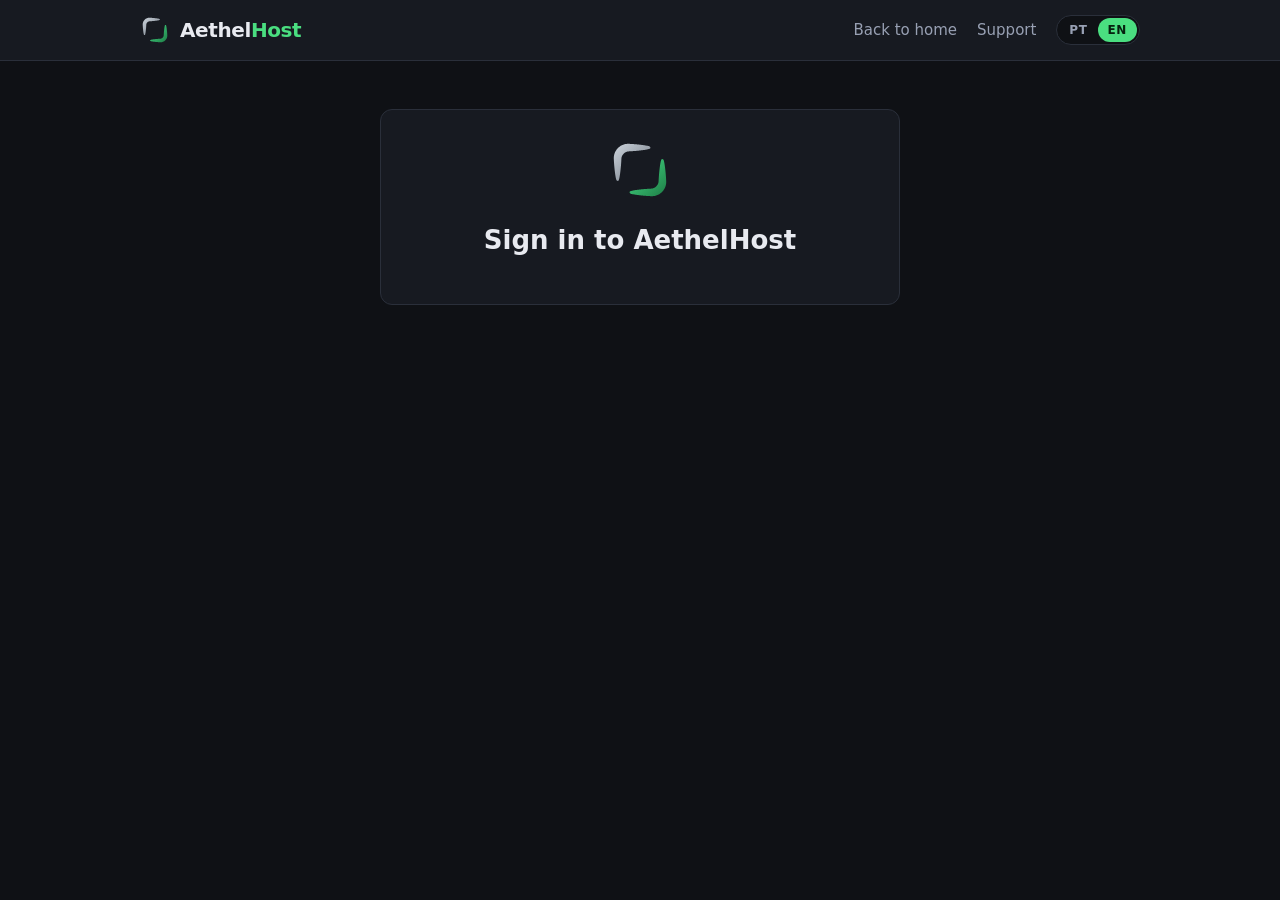
==== commit 1ce15c7d: "Explorar so para quem tem conta; tira a etiqueta Beta do Explorar e do Suporte Co-Authored-By: Claud" ====
--- a/admin.html
+++ b/admin.html
@@ -132,7 +132,7 @@
             : h("button", { class: "btn btn-danger", type: "button", onclick: () => exploreAct(s, { blocked: true, dismiss: true }, `Tirar "${s.name}" do Explorar? O dono não consegue anunciar de novo, e recebe um aviso.`) }, "Tirar do Explorar"),
           s.reports.length ? h("button", { class: "btn", type: "button", onclick: () => exploreAct(s, { dismiss: true }) }, "Descartar denúncias") : null)));
       return h("div", { class: "card", style: "padding:20px" },
-        h("h2", { style: "margin:0 0 4px;font-size:19px" }, "Explorar ", h("span", { class: "beta-tag" }, "Beta")),
+        h("h2", { style: "margin:0 0 4px;font-size:19px" }, "Explorar"),
         h("p", { class: "muted small", style: "margin:0 0 6px" }, `${list.length} servidor${list.length === 1 ? "" : "es"}` + (reported ? `, ${reported} com denúncia` : "") + ". Com 5 denúncias de pessoas diferentes o servidor sai da lista até você olhar."),
         rows.length ? rows : h("p", { class: "muted" }, "Nenhum servidor anunciado ainda."));
     }
@@ -162,7 +162,7 @@
               h("button", { class: "btn", type: "button", onclick: () => supportAct(t, box.value, true) }, "Responder e encerrar"))));
       });
       return h("div", { class: "card", style: "padding:20px" },
-        h("h2", { style: "margin:0 0 4px;font-size:19px" }, "Suporte ", h("span", { class: "beta-tag" }, "Beta")),
+        h("h2", { style: "margin:0 0 4px;font-size:19px" }, "Suporte"),
         h("p", { class: "muted small", style: "margin:0 0 6px" }, `${list.length} conversa${list.length === 1 ? "" : "s"}` + (open ? `, ${open} esperando resposta` : "") + ". Quem recebe a resposta é avisado no sino."),
         cards.length ? cards : h("p", { class: "muted" }, "Nenhuma mensagem ainda."));
     }
--- a/css/style.css
+++ b/css/style.css
@@ -797,3 +797,38 @@
 #spQ { width: 100%; }
 #adSupport textarea { width: 100%; resize: vertical; }
 .report-form input, .report-form select { width: 100%; }
+.ex-row { margin-bottom: 30px; }
+.ex-row-head { display: flex; align-items: flex-end; justify-content: space-between; gap: 12px; margin-bottom: 12px; }
+.ex-row-head h2 { margin: 0; font-size: 21px; }
+.ex-row-head p { margin: 2px 0 0; }
+.ex-scroll { display: flex; gap: 16px; overflow-x: auto; padding: 2px 2px 14px; scroll-snap-type: x proximity; scrollbar-width: thin; }
+.ex-scroll .explore-card { flex: 0 0 290px; scroll-snap-align: start; }
+.explore-card.clickable { cursor: pointer; }
+.explore-card.clickable:hover { border-color: var(--accent); }
+.explore-card:focus-visible { outline: 2px solid var(--accent); outline-offset: 2px; }
+a.plain { color: inherit; }
+.explore-card .explore-flag { margin-top: 8px; }
+.listing-head { display: flex; gap: 20px; align-items: flex-start; padding: 36px 0 20px; flex-wrap: wrap; }
+.listing-head .card-icon { width: 96px; height: 96px; border-radius: 14px; }
+.listing-head h1 { margin: 0 0 4px; font-size: 30px; overflow-wrap: anywhere; }
+.listing-grid { display: grid; grid-template-columns: minmax(0, 1.6fr) minmax(0, 1fr); gap: 16px; padding-bottom: 60px; align-items: start; }
+.listing-stats { display: grid; grid-template-columns: repeat(2, minmax(0, 1fr)); gap: 10px; }
+.listing-stats .info { margin: 0; }
+.crumbs { padding-top: 26px; font-size: 14px; }
+@media (max-width: 800px) { .listing-grid { grid-template-columns: minmax(0, 1fr); } }
+@media (max-width: 640px) {
+  .ex-scroll .explore-card { flex-basis: 250px; }
+  .listing-head { padding-top: 24px; gap: 14px; }
+  .listing-head .card-icon { width: 72px; height: 72px; }
+  .listing-head h1 { font-size: 24px; }
+  .explore-filters select { flex: 1 1 100%; }
+}
+.support-topics { flex-wrap: wrap; overflow-x: visible; }
+@media (max-width: 640px) {
+  .support-topics { flex-wrap: nowrap; overflow-x: auto; }
+}
+@media (min-width: 801px) {
+  .server-panel .side button { text-align: left; line-height: 1.25; }
+  .server-panel .side button > span:not(.badge-count) { min-width: 0; overflow-wrap: anywhere; }
+  .server-panel .side button.active::after { flex: none; }
+}
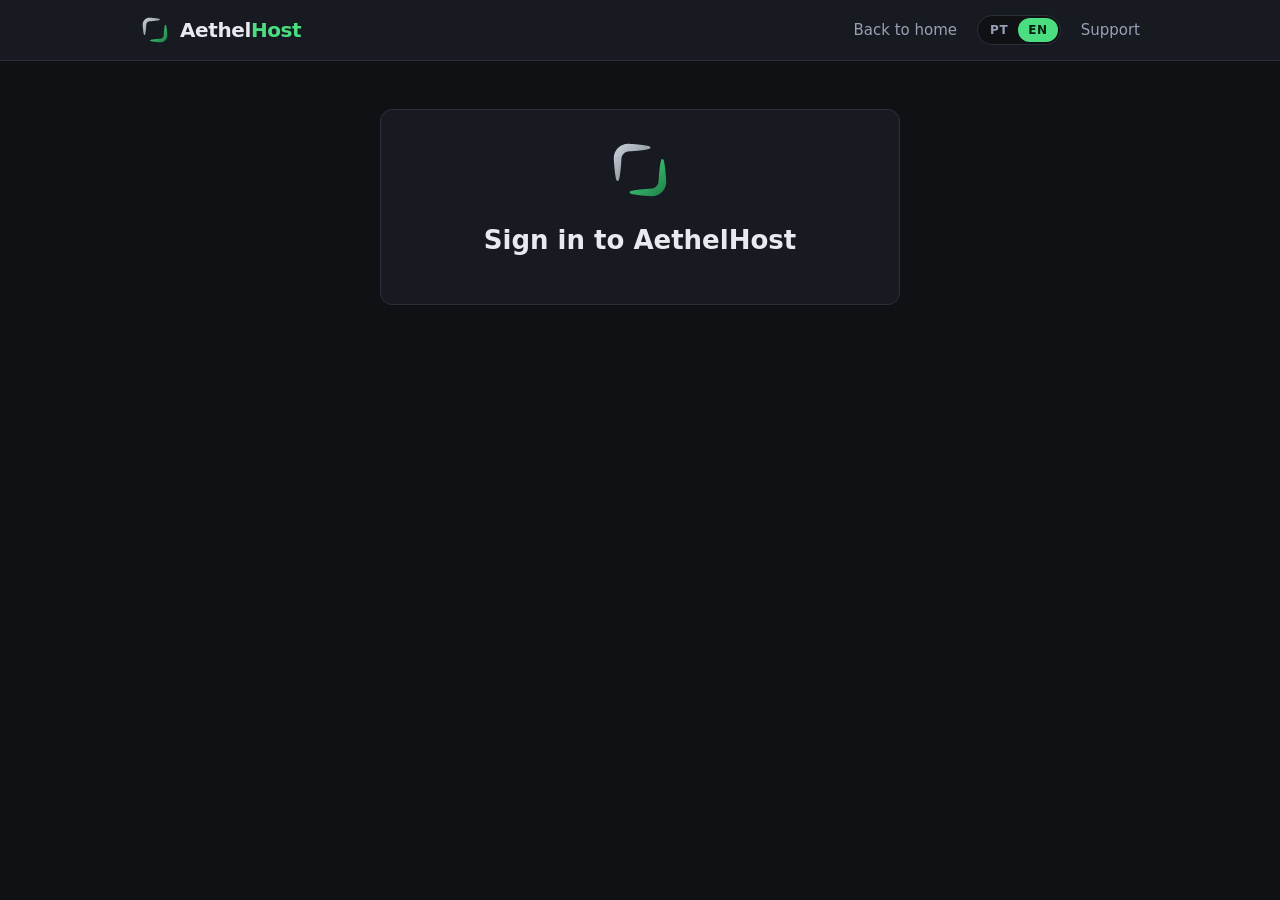
==== commit eedf1683: "Teto de servidores ligados no plano Gratis com fila de espera; tira a oferta de traducao do navegado" ====
--- a/admin.html
+++ b/admin.html
@@ -2,6 +2,7 @@
 <html lang="pt-BR">
 <head>
   <meta charset="UTF-8">
+  <meta name="google" content="notranslate">
   <meta name="viewport" content="width=device-width, initial-scale=1">
   <title>Administração — AethelHost</title>
   <link rel="icon" href="assets/icon.svg" type="image/svg+xml">
@@ -26,6 +27,7 @@
     </div>
     <div class="error" id="adErr"></div>
     <div class="info-grid" id="adTotals"></div>
+    <div id="adCapacity" style="margin-top:20px"></div>
     <div id="adExplore" style="margin-top:20px"></div>
     <div id="adSupport" style="margin-top:20px"></div>
     <div id="adList" style="margin-top:20px"></div>
@@ -106,6 +108,23 @@
       if (ask && !(await confirmBox(ask, { ok: "Confirmar", danger: true }))) return;
       try { await api("POST", "/admin/explore", { id: s.id, ...body }); $("adErr").textContent = ""; await load(); }
       catch (e) { $("adErr").textContent = e.message; }
+    }
+
+    let capData = null;
+    async function saveCapacity(value) {
+      try { capData = await api("POST", "/admin/capacity", { max: value }); $("adErr").textContent = ""; drawExtra(true); }
+      catch (e) { $("adErr").textContent = e.message; }
+    }
+    function capacitySection() {
+      const c = capData || { max: 0, running: 0, waiting: 0, queue: [], limit: 1000 };
+      const input = h("input", { type: "number", min: 0, max: c.limit, value: String(c.max), style: "max-width:120px", "aria-label": "Máximo de servidores ligados" });
+      return h("div", { class: "card", style: "padding:20px" },
+        h("h2", { style: "margin:0 0 4px;font-size:19px" }, "Capacidade do plano Grátis"),
+        h("p", { class: "muted small", style: "margin:0 0 12px" }, "Quantos servidores do plano Grátis podem ficar ligados neste PC ao mesmo tempo. Quando lota, quem aperta Iniciar entra numa fila e o servidor liga sozinho quando abre vaga. Use 0 para não limitar."),
+        h("div", { class: "uri-row", style: "align-items:center;flex-wrap:wrap" }, input,
+          h("button", { class: "btn btn-primary", type: "button", onclick: () => saveCapacity(input.value.trim() === "" ? -1 : Number(input.value)) }, "Salvar")),
+        h("p", { style: "margin:12px 0 0" }, `Ligados agora: ${c.running}` + (c.max ? ` de ${c.max}` : " (sem limite)") + ` · Na fila: ${c.waiting}`),
+        c.queue.length ? h("ol", { class: "steps", style: "margin:8px 0 0" }, c.queue.map((q) => h("li", {}, h("b", { translate: "no" }, q.name), h("span", { class: "muted", translate: "no" }, ` · @${q.owner} · `), fmtDate(q.since)))) : null);
     }
 
     let exploreData = null, supportData = null, supportDraft = {};
@@ -169,16 +188,17 @@
 
     let extraSig = "";
     function drawExtra(force) {
-      const focus = document.activeElement && document.activeElement.closest && document.activeElement.closest("#adSupport");
-      const sig = JSON.stringify([exploreData, supportData, document.documentElement.lang]);
+      const focus = document.activeElement && document.activeElement.closest && document.activeElement.closest("#adSupport, #adCapacity");
+      const sig = JSON.stringify([capData, exploreData, supportData, document.documentElement.lang]);
       if (!force && (sig === extraSig || focus || Object.values(supportDraft).some(Boolean))) return;
       extraSig = sig;
+      $("adCapacity").replaceChildren(capacitySection());
       $("adExplore").replaceChildren(exploreSection());
       $("adSupport").replaceChildren(supportSection());
     }
     async function loadExtra(force) {
       try {
-        [exploreData, supportData] = await Promise.all([api("GET", "/admin/explore"), api("GET", "/admin/support")]);
+        [exploreData, supportData, capData] = await Promise.all([api("GET", "/admin/explore"), api("GET", "/admin/support"), api("GET", "/admin/capacity")]);
         drawExtra(force);
       } catch { /* o erro principal já aparece em load() */ }
     }
--- a/css/style.css
+++ b/css/style.css
@@ -832,3 +832,17 @@
   .server-panel .side button > span:not(.badge-count) { min-width: 0; overflow-wrap: anywhere; }
   .server-panel .side button.active::after { flex: none; }
 }
+@media (min-width: 801px) {
+  .server-panel:not(.side-collapsed) .side button { white-space: normal; }
+}
+
+/* ===== Cartão de estado do servidor: mais alto, com pontos cinzas que acendem perto do mouse ===== */
+.status-card { position: relative; overflow: hidden; display: flex; flex-direction: column; align-items: center; justify-content: center; min-height: 380px; --mx: -300px; --my: -300px; --glow: var(--accent); }
+.status-card:has(.status.offline) { --glow: var(--danger); }
+.status-card:has(.status.starting), .status-card:has(.status.stopping) { --glow: var(--warn); }
+.status-fx { position: absolute !important; inset: 0; width: 100%; height: 100%; z-index: 0 !important; pointer-events: none; }
+.status-card > * { position: relative; z-index: 1; }
+@media (max-width: 640px) { .status-card { min-height: 300px; } }
+.fx-secret-row { display: flex; justify-content: flex-end; margin-top: 18px; }
+.fx-secret { background: none; border: 0; padding: 4px 8px; font: inherit; font-size: 16px; letter-spacing: 2px; color: var(--muted); opacity: 0.18; cursor: pointer; border-radius: 6px; transition: opacity 0.2s; }
+.fx-secret:hover, .fx-secret:focus-visible { opacity: 0.7; }
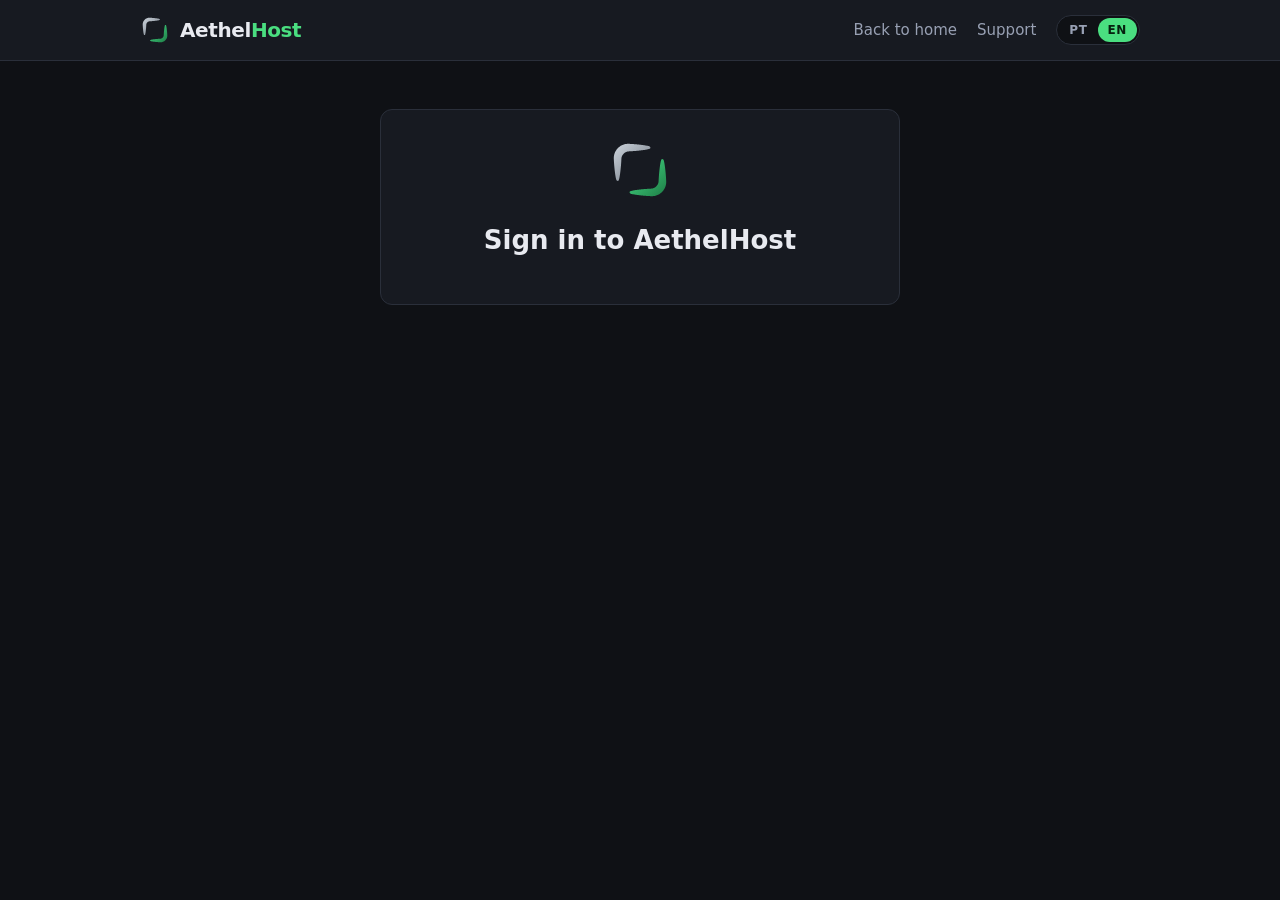
==== commit 1671c3d0: "Vagas de contas no plano Gratis: limite configuravel, lista de espera com ordem justa e aviso no sin" ====
--- a/admin.html
+++ b/admin.html
@@ -115,8 +115,34 @@
       try { capData = await api("POST", "/admin/capacity", { max: value }); $("adErr").textContent = ""; drawExtra(true); }
       catch (e) { $("adErr").textContent = e.message; }
     }
+    const fmtMin = (m) => (m >= 120 && m % 60 === 0 ? `${m / 60} h` : m === 60 ? "1 h" : `${m} min`);
+    async function saveAccounts(el) {
+      try { capData = await api("POST", "/admin/capacity", { freeAccounts: el.value.trim() === "" ? -1 : Number(el.value) }); $("adErr").textContent = ""; drawExtra(true); }
+      catch (e) { $("adErr").textContent = e.message; }
+    }
+    async function saveLimits(fields) {
+      const v = {};
+      for (const [k, el] of Object.entries(fields)) v[k] = el.value.trim() === "" ? -1 : Number(el.value);
+      try { capData = await api("POST", "/admin/capacity", { limits: v }); $("adErr").textContent = ""; drawExtra(true); }
+      catch (e) { $("adErr").textContent = e.message; }
+    }
+    async function saveIdle(fields) {
+      const v = {};
+      for (const [k, el] of Object.entries(fields)) v[k] = el.value.trim() === "" ? -1 : Number(el.value);
+      try { capData = await api("POST", "/admin/capacity", { idle: v }); $("adErr").textContent = ""; drawExtra(true); }
+      catch (e) { $("adErr").textContent = e.message; }
+    }
     function capacitySection() {
-      const c = capData || { max: 0, running: 0, waiting: 0, queue: [], limit: 1000 };
+      const c = capData || { max: 0, running: 0, waiting: 0, queue: [], limit: 1000, idle: { lowServers: 10, lowMinutes: 300, highServers: 100, highMinutes: 10 }, idleNow: 18000, idleMaxMinutes: 1440 };
+      const num = (value, max, label) => h("input", { type: "number", min: 1, max, value: String(value), style: "max-width:110px", "aria-label": label });
+      const idle = { lowServers: num(c.idle.lowServers, c.limit, "Servidores (folga)"), lowMinutes: num(c.idle.lowMinutes, c.idleMaxMinutes, "Minutos (folga)"),
+                     highServers: num(c.idle.highServers, c.limit, "Servidores (lotado)"), highMinutes: num(c.idle.highMinutes, c.idleMaxMinutes, "Minutos (lotado)") };
+      const label = (text, el) => h("label", { style: "display:grid;gap:4px;font-size:13px;color:var(--muted)" }, text, el);
+      const A = c.accounts || { max: 0, used: 0, waiting: [] };
+      const accounts = num(A.max, 1000000, "Contas no plano Grátis");
+      accounts.min = 0;
+      const L = c.limits || { vanillaRamMb: 1024, moddedRamMb: 2048, maxPlayers: 20 };
+      const lim = { vanillaRamMb: num(L.vanillaRamMb, 16384, "RAM do Vanilla"), moddedRamMb: num(L.moddedRamMb, 16384, "RAM com mods"), maxPlayers: num(L.maxPlayers, 1000, "Jogadores") };
       const input = h("input", { type: "number", min: 0, max: c.limit, value: String(c.max), style: "max-width:120px", "aria-label": "Máximo de servidores ligados" });
       return h("div", { class: "card", style: "padding:20px" },
         h("h2", { style: "margin:0 0 4px;font-size:19px" }, "Capacidade do plano Grátis"),
@@ -124,7 +150,25 @@
         h("div", { class: "uri-row", style: "align-items:center;flex-wrap:wrap" }, input,
           h("button", { class: "btn btn-primary", type: "button", onclick: () => saveCapacity(input.value.trim() === "" ? -1 : Number(input.value)) }, "Salvar")),
         h("p", { style: "margin:12px 0 0" }, `Ligados agora: ${c.running}` + (c.max ? ` de ${c.max}` : " (sem limite)") + ` · Na fila: ${c.waiting}`),
-        c.queue.length ? h("ol", { class: "steps", style: "margin:8px 0 0" }, c.queue.map((q) => h("li", {}, h("b", { translate: "no" }, q.name), h("span", { class: "muted", translate: "no" }, ` · @${q.owner} · `), fmtDate(q.since)))) : null);
+        c.queue.length ? h("ol", { class: "steps", style: "margin:8px 0 0" }, c.queue.map((q) => h("li", {}, h("b", { translate: "no" }, q.name), h("span", { class: "muted", translate: "no" }, ` · @${q.owner} · `), fmtDate(q.since)))) : null,
+        h("h3", { style: "margin:22px 0 4px;font-size:16px" }, "Contas no plano Grátis"),
+        h("p", { class: "muted small", style: "margin:0 0 12px" }, "Quantas contas diferentes podem ter servidor no plano Grátis. Quem já tem continua tendo. As outras entram numa lista de espera e recebem um aviso no sino quando abre vaga (têm 48 horas para usar). Use 0 para não limitar. A VPS própria não conta."),
+        h("div", { class: "uri-row", style: "align-items:center;flex-wrap:wrap" }, accounts,
+          h("button", { class: "btn btn-primary", type: "button", onclick: () => saveAccounts(accounts) }, "Salvar")),
+        h("p", { style: "margin:12px 0 0" }, `Contas com servidor Grátis: ${A.used}` + (A.max ? ` de ${A.max}` : " (sem limite)") + ` · Na lista de espera: ${A.waiting.length}`),
+        A.waiting.length ? h("ol", { class: "steps", style: "margin:8px 0 0" }, A.waiting.map((w) => h("li", {}, h("b", { translate: "no" }, w.name), h("span", { class: "muted", translate: "no" }, w.username ? ` · @${w.username} · ` : " · "), fmtDate(w.since), w.notified ? h("span", { class: "badge on" }, "Avisada") : null))) : null,
+        h("h3", { style: "margin:22px 0 4px;font-size:16px" }, "Limites de cada servidor Grátis"),
+        h("p", { class: "muted small", style: "margin:0 0 12px" }, "RAM máxima e jogadores de cada servidor do plano Grátis. O Vanilla usa pouca memória; com mods ou plugins o teto é maior. Servidores em VPS própria não têm esses limites."),
+        h("div", { style: "display:flex;gap:14px;flex-wrap:wrap;align-items:flex-end" },
+          label("RAM do Vanilla (MB)", lim.vanillaRamMb), label("RAM com mods/plugins (MB)", lim.moddedRamMb), label("Máx. de jogadores", lim.maxPlayers),
+          h("button", { class: "btn btn-primary", type: "button", onclick: () => saveLimits(lim) }, "Salvar limites")),
+        h("h3", { style: "margin:22px 0 4px;font-size:16px" }, "Tempo até fechar sem jogadores"),
+        h("p", { class: "muted small", style: "margin:0 0 12px" }, "Um servidor do plano Grátis fecha sozinho depois desse tempo sem jogadores (ou sem ninguém entrar depois de ligar). O tempo encolhe conforme mais servidores ficam ligados: até o primeiro número de servidores vale o tempo longo, a partir do segundo vale o curto, e no meio diminui aos poucos."),
+        h("div", { style: "display:flex;gap:14px;flex-wrap:wrap;align-items:flex-end" },
+          label("Com até (servidores)", idle.lowServers), label("fecha em (minutos)", idle.lowMinutes),
+          label("Com a partir de (servidores)", idle.highServers), label("fecha em (minutos)", idle.highMinutes),
+          h("button", { class: "btn btn-primary", type: "button", onclick: () => saveIdle(idle) }, "Salvar tempos")),
+        h("p", { style: "margin:12px 0 0" }, `Agora, com ${c.running} ligado${c.running === 1 ? "" : "s"}: fecha em ${fmtMin(Math.round(c.idleNow / 60))}.`));
     }
 
     let exploreData = null, supportData = null, supportDraft = {};
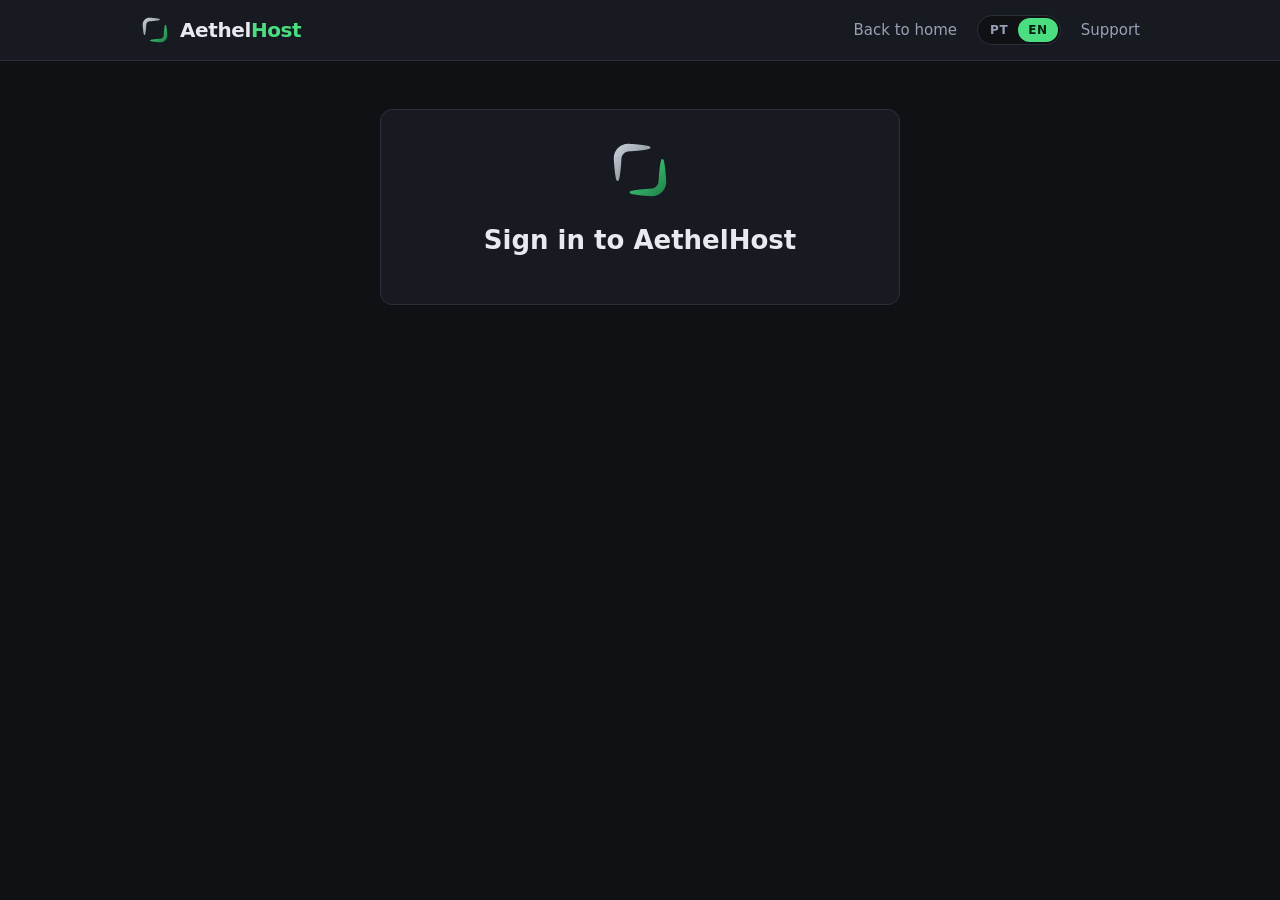
==== commit 993de71e: "Maquinas de jogo (nos): os servidores Gratis podem rodar em outras maquinas por SSH, com teto e fila" ====
--- a/admin.html
+++ b/admin.html
@@ -27,6 +27,7 @@
     </div>
     <div class="error" id="adErr"></div>
     <div class="info-grid" id="adTotals"></div>
+    <div id="adNodes" style="margin-top:20px"></div>
     <div id="adCapacity" style="margin-top:20px"></div>
     <div id="adExplore" style="margin-top:20px"></div>
     <div id="adSupport" style="margin-top:20px"></div>
@@ -110,7 +111,61 @@
       catch (e) { $("adErr").textContent = e.message; }
     }
 
-    let capData = null;
+    let capData = null, nodesData = null, nodeNote = {};
+    async function nodeAct(body, note) {
+      try {
+        nodesData = await api("POST", "/admin/nodes", body);
+        if (nodesData.checked) {
+          const i = nodesData.checked.info;
+          nodeNote[nodesData.checked.id] = `Conectou! ${i.OS || "?"}, ${i.MEM || "?"} MB de RAM` + (i.TMUX === "yes" ? "" : " · falta o tmux (instala sozinho ao iniciar)") + (i.SUDO === "yes" ? "" : " · sem sudo sem senha: instale Java e tmux à mão");
+        } else if (note) nodeNote[body.id] = note;
+        $("adErr").textContent = "";
+      } catch (e) {
+        if (body.action === "check") nodeNote[body.id] = "Erro: " + e.message; else $("adErr").textContent = e.message;
+      }
+      drawExtra(true);
+    }
+    function nodesSection() {
+      const d = nodesData || { nodes: [], localGames: true, publicKey: "", localRunning: 0, localMax: 0 };
+      const f = { name: h("input", { type: "text", placeholder: "Nome (ex.: Jogo 1)", maxlength: 40, autocomplete: "off" }),
+                  host: h("input", { type: "text", placeholder: "IP ou endereço", maxlength: 253, autocomplete: "off" }),
+                  port: h("input", { type: "number", value: "22", min: 1, max: 65535, style: "max-width:90px", "aria-label": "Porta SSH" }),
+                  user: h("input", { type: "text", placeholder: "Usuário SSH", maxlength: 32, autocomplete: "off", style: "max-width:150px" }),
+                  maxServers: h("input", { type: "number", value: "5", min: 1, max: 1000, style: "max-width:90px", "aria-label": "Máximo ligados" }) };
+      const rows = d.nodes.map((n) => {
+        const cap = h("input", { type: "number", value: String(n.maxServers), min: 1, max: 1000, style: "max-width:90px", "aria-label": "Máximo ligados" });
+        return h("div", { style: "padding:12px 0;border-top:1px solid var(--border)" },
+          h("div", { class: "row", style: "border:0;padding:0" },
+            h("div", { class: "row-main" },
+              h("strong", { translate: "no" }, n.name),
+              h("small", { translate: "no" }, `${n.user}@${n.host}:${n.port}` + (n.memMb ? ` · ${(n.memMb / 1024).toFixed(1)} GB` : ""))),
+            h("span", { class: "badge" + (n.enabled ? " on" : "") }, n.enabled ? "Recebe servidores novos" : "Desativada"),
+            h("span", { class: "muted small", style: "text-align:right" }, `${n.servers} servidor${n.servers === 1 ? "" : "es"} · ${n.running} ligado${n.running === 1 ? "" : "s"} de ${n.maxServers} · ${n.queued} na fila`)),
+          h("div", { class: "uri-row", style: "margin-top:8px;flex-wrap:wrap;align-items:center" },
+            h("label", { class: "small muted" }, "Ligados ao mesmo tempo: "), cap,
+            h("button", { class: "btn", type: "button", onclick: () => nodeAct({ action: "update", id: n.id, maxServers: Number(cap.value) }) }, "Salvar"),
+            h("button", { class: "btn", type: "button", onclick: () => nodeAct({ action: "check", id: n.id }) }, "Testar conexão"),
+            h("button", { class: "btn", type: "button", onclick: () => nodeAct({ action: "update", id: n.id, enabled: !n.enabled }) }, n.enabled ? "Desativar" : "Ativar"),
+            h("button", { class: "btn btn-danger", type: "button", onclick: async () => {
+              if (await confirmBox(`Remover a máquina "${n.name}"? Só dá se não houver servidores nela.`, { ok: "Remover", danger: true })) nodeAct({ action: "remove", id: n.id });
+            } }, "Remover")),
+          nodeNote[n.id] ? h("p", { class: "small", style: "margin:8px 0 0" }, nodeNote[n.id]) : null);
+      });
+      const key = h("textarea", { rows: 3, readonly: true, spellcheck: false, class: "keybox", style: "width:100%" }, d.publicKey || "");
+      return h("div", { class: "card", style: "padding:20px" },
+        h("h2", { style: "margin:0 0 4px;font-size:19px" }, "Máquinas de jogo"),
+        h("p", { class: "muted small", style: "margin:0 0 12px" }, "Computadores ou VPS seus onde rodam os servidores do plano Grátis, para o site ficar numa máquina só de painel. Cada servidor novo vai para a máquina menos cheia e fica lá; o AethelHost instala o Java e controla tudo por SSH (o usuário precisa de sudo sem senha). Cada máquina liga no máximo o número que você definir ao mesmo tempo, com fila própria."),
+        h("p", { class: "small", style: "margin:0 0 6px" }, "1. Copie a chave do AethelHost e adicione, numa linha, ao arquivo ~/.ssh/authorized_keys do usuário de cada máquina:"),
+        key,
+        h("label", { class: "switch", style: "margin:14px 0 6px" },
+          h("input", { type: "checkbox", checked: d.localGames, onchange: (ev) => nodeAct({ action: "settings", localGames: ev.target.checked }) }),
+          h("span", { class: "knob" }), h("span", {}, "Este PC também roda servidores Grátis")),
+        h("p", { class: "muted small", style: "margin:0 0 6px" }, `Neste PC agora: ${d.localRunning} ligado${d.localRunning === 1 ? "" : "s"}` + (d.localMax ? ` de ${d.localMax}` : "") + ". Se desligar, servidores novos só vão para as máquinas de jogo (quando todas estão cheias, ninguém consegue criar até abrir vaga)."),
+        rows.length ? rows : h("p", { class: "muted" }, "Nenhuma máquina de jogo ainda: os servidores Grátis rodam neste PC."),
+        h("h3", { style: "margin:18px 0 8px;font-size:16px" }, "Adicionar máquina"),
+        h("div", { style: "display:flex;gap:10px;flex-wrap:wrap;align-items:center" }, f.name, f.host, f.port, f.user, f.maxServers,
+          h("button", { class: "btn btn-primary", type: "button", onclick: () => nodeAct({ action: "add", name: f.name.value, host: f.host.value, port: Number(f.port.value), user: f.user.value, maxServers: Number(f.maxServers.value) }) }, "Adicionar")));
+    }
     async function saveCapacity(value) {
       try { capData = await api("POST", "/admin/capacity", { max: value }); $("adErr").textContent = ""; drawExtra(true); }
       catch (e) { $("adErr").textContent = e.message; }
@@ -232,17 +287,18 @@
 
     let extraSig = "";
     function drawExtra(force) {
-      const focus = document.activeElement && document.activeElement.closest && document.activeElement.closest("#adSupport, #adCapacity");
-      const sig = JSON.stringify([capData, exploreData, supportData, document.documentElement.lang]);
+      const focus = document.activeElement && document.activeElement.closest && document.activeElement.closest("#adSupport, #adCapacity, #adNodes");
+      const sig = JSON.stringify([nodesData, nodeNote, capData, exploreData, supportData, document.documentElement.lang]);
       if (!force && (sig === extraSig || focus || Object.values(supportDraft).some(Boolean))) return;
       extraSig = sig;
+      $("adNodes").replaceChildren(nodesSection());
       $("adCapacity").replaceChildren(capacitySection());
       $("adExplore").replaceChildren(exploreSection());
       $("adSupport").replaceChildren(supportSection());
     }
     async function loadExtra(force) {
       try {
-        [exploreData, supportData, capData] = await Promise.all([api("GET", "/admin/explore"), api("GET", "/admin/support"), api("GET", "/admin/capacity")]);
+        [exploreData, supportData, capData, nodesData] = await Promise.all([api("GET", "/admin/explore"), api("GET", "/admin/support"), api("GET", "/admin/capacity"), api("GET", "/admin/nodes")]);
         drawExtra(force);
       } catch { /* o erro principal já aparece em load() */ }
     }
